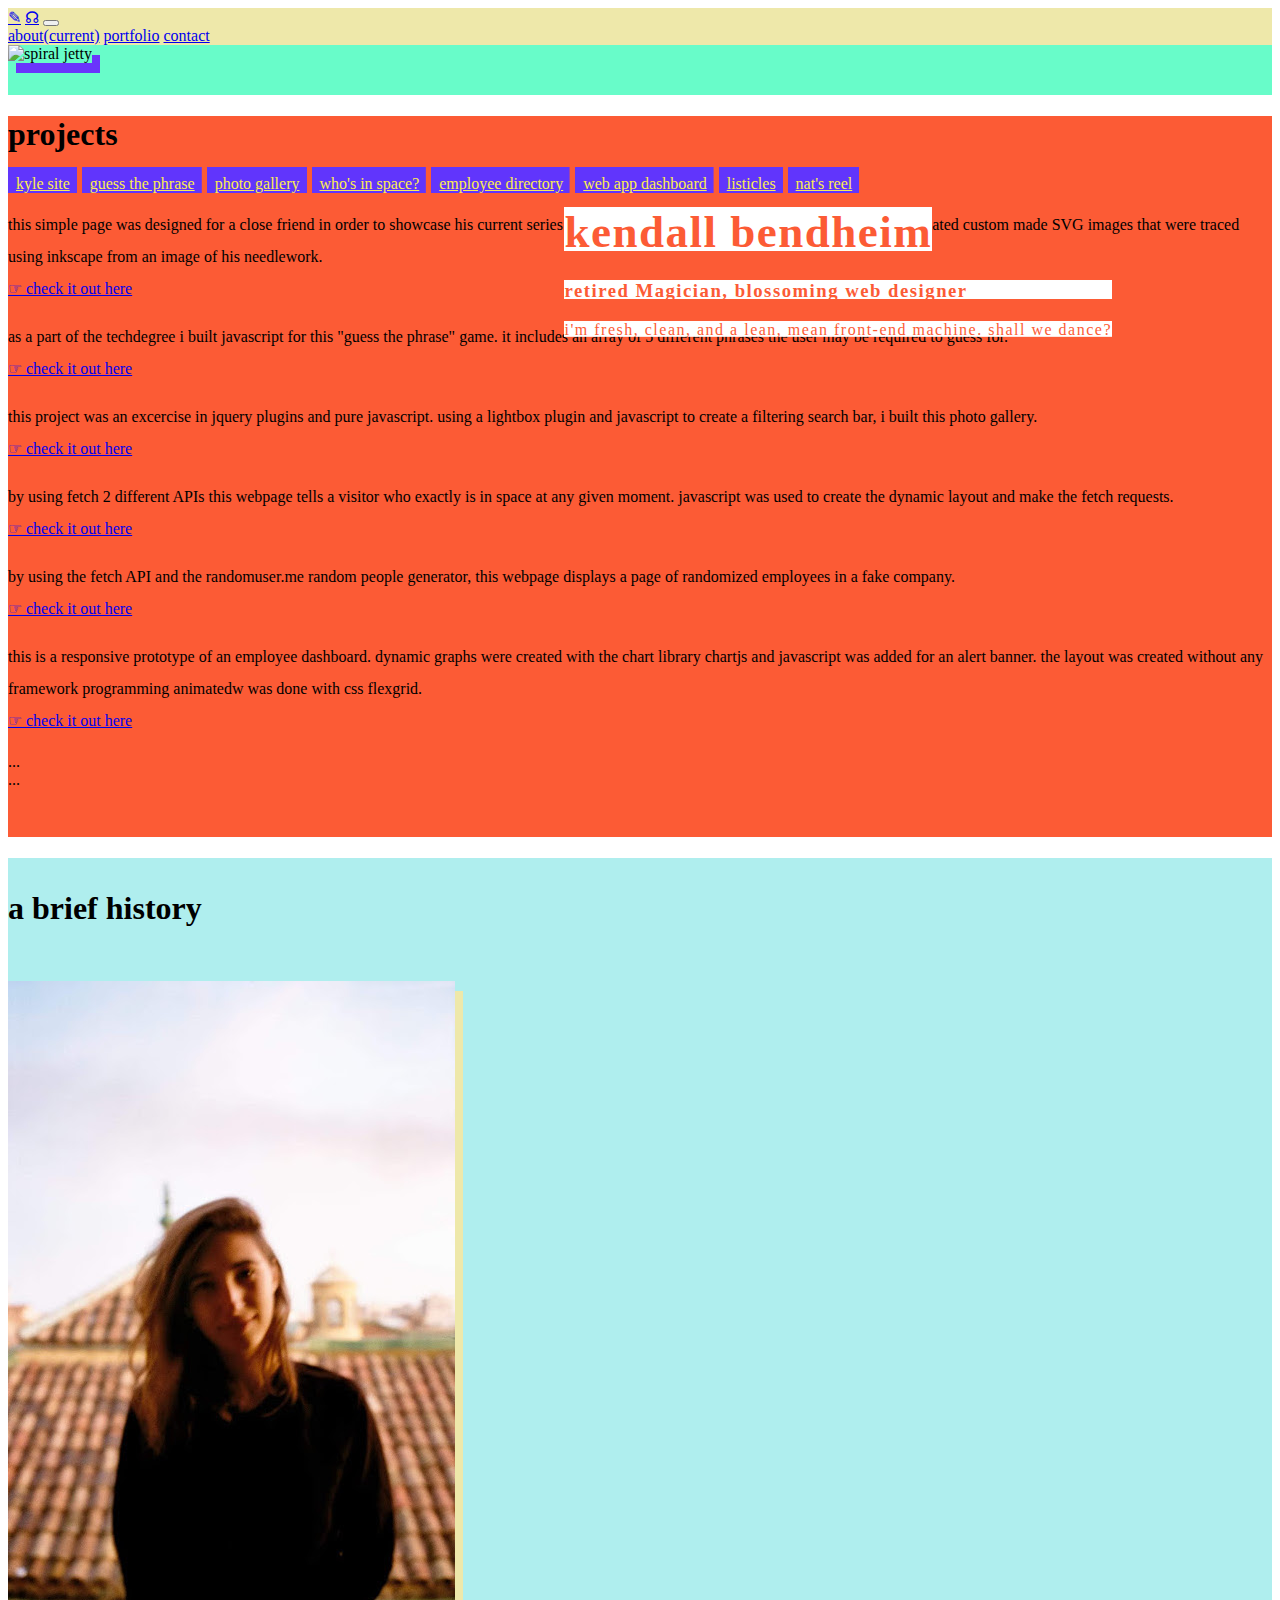
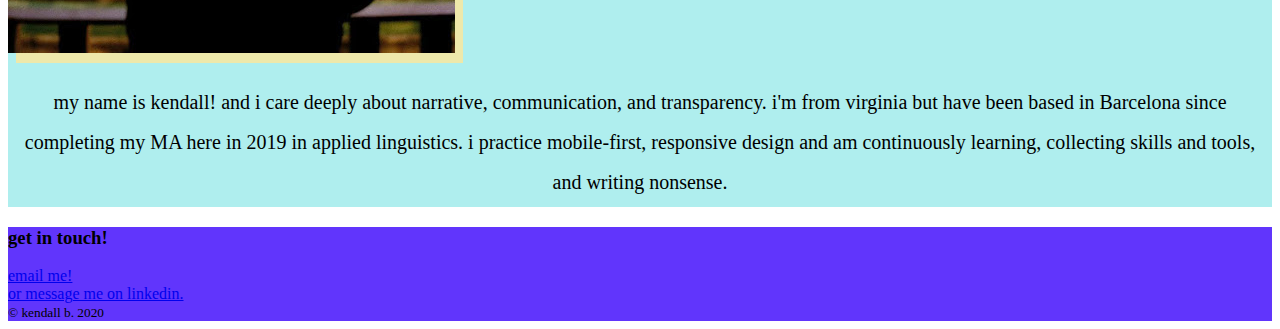
==== index.html @ c1ab400f "Kyle site changes" ====
<!DOCTYPE html>
<html lang="en">
<head>
    <title>Kendall Bendheim</title>
    <meta charset="utf-8">
    <meta name="viewport" content="width=device-width, initial-scale=1, shrink-to-fit=no">
        <link rel="stylesheet" href="https://cdn.jsdelivr.net/npm/bootstrap@4.5.3/dist/css/bootstrap.min.css" integrity="sha384-TX8t27EcRE3e/ihU7zmQxVncDAy5uIKz4rEkgIXeMed4M0jlfIDPvg6uqKI2xXr2" crossorigin="anonymous">
        <link rel="stylesheet" href="styles.css">
</head>
<body>
    <!-- Nav bar -->
    <nav class="navbar navbar-expand-lg navbar-light sticky-top">
    <div class="container-fluid">
        <a class="navbar-brand order-1 d-none d-lg-block" href="mailto:kendall.bendheim@gmail.com" target="_blank">&#9998;</a>
        <a class="navbar-brand" href="#">&#9738;</a>
        <button class="navbar-toggler" type="button" data-toggle="collapse" data-target="#navbarNavAltMarkup" aria-controls="navbarNavAltMarkup" aria-expanded="false" aria-label="Toggle navigation">
          <span class="navbar-toggler-icon"></span>
        </button>
        <div class="collapse navbar-collapse" id="navbarNavAltMarkup">
          <div class="navbar-nav">
            <a class="nav-link about-link" href="#about" title="moi!" text-decoration-none>about<span class="sr-only">(current)</span></a>
            <a class="nav-link port-link" href="#portfolio" title="check it out!" text-decoration-none>portfolio</a>
            <a class="nav-link contact-link" href="#" text-decoration-none>contact</a>
          </div>
        </div>
    </div>
    </nav>
    <!-- Nav bar end -->

    <!-- headersection start -->

        <div class="container-fluid clearfix mx-auto pl-0 header">
          <img class="img-fluid spiralJetty d-none d-sm-block" src="images/spiraljetty.jpg" alt="spiral jetty">
            <div class="header-text mr-3 text-break"> 
                <h1 class="display-4 text-left mb-4">
                    <a href="#" class="highlighter text-decoration-none">kendall bendheim</a>
                </h1>
                <h3 class="text-center highlighter font-weight-normal mb-4">retired Magician, blossoming web designer</h3>
                <p class="lead highlighter mt-4 ml-4 text-right">i'm fresh, clean, and a lean, mean front-end machine. shall we dance?</p>
            </div>
        </div>

        <!-- Icons made by <a href="https://smashicons.com/" title="Smashicons">Smashicons</a> from <a href="https://www.flaticon.com/" title="Flaticon"> www.flaticon.com</a>-->
    <!-- header section end -->


    <!-- portfolio cards -->
<div class="content-shell">
    <h1 id="portfolio" class="display-4 text-center mb-5 pt-5 text-muted clearfix">projects</h1>
    <div class="portfol-container container clearfix">

        <div class="row">
            <div class="col-6">
              <div class="list-group" id="list-tab" role="tablist">
                <a class="list-group-item list-group-item-action" id="list-kyle-list" data-toggle="list" href="#list-kyle" role="tab" aria-controls="kyle">kyle site</a>
                <a class="list-group-item list-group-item-action" id="list-guess-list" data-toggle="list" href="#list-guess" role="tab" aria-controls="guess">guess the phrase</a>
                <a class="list-group-item list-group-item-action" id="list-fotos-list" data-toggle="list" href="#list-fotos" role="tab" aria-controls="fotos">photo gallery</a>
                <a class="list-group-item list-group-item-action" id="list-space-list" data-toggle="list" href="#list-space" role="tab" aria-controls="space">who's in space?</a>
                <a class="list-group-item list-group-item-action" id="list-directory-list" data-toggle="list" href="#list-directory" role="tab" aria-controls="directory">employee directory</a>
                <a class="list-group-item list-group-item-action" id="list-dash-list" data-toggle="list" href="#list-dash" role="tab" aria-controls="dash">web app dashboard</a>
                <a class="list-group-item list-group-item-action" id="list-listicles-list" data-toggle="list" href="#list-listicles" role="tab" aria-controls="listicles">listicles</a>
                <a class="list-group-item list-group-item-action" id="list-nat-list" data-toggle="list" href="#list-nat" role="tab" aria-controls="nat">nat's reel</a>
              </div>
            </div>
            <div class="col-6">
              <div class="tab-content" id="nav-tabContent">
                <div class="tab-pane fade" id="list-kyle" role="tabpanel" aria-labelledby="list-kyle-list">
                    <p class="lean text-center">this simple page was designed for a close friend in order to showcase his current series
                        of embroidery works that are on display in Tokyo. i animated custom made SVG images that were traced using inkscape from an image of his needlework.<br>
                        <a href="kyle-site/index.html" target="_blank">&#9758; check it out here</a>
                    </p>
                </div>
                <div class="tab-pane fade" id="list-guess" role="tabpanel" aria-labelledby="list-guess-list">
                  <p class="lean text-center">as a part of the techdegree i built javascript for this "guess the phrase" game. it includes an array of 5 different phrases
                    the user may be required to guess for.
                    <br>
                    <a href="Project-6-Techdegree/index.html" target="_blank">&#9758; check it out here</a>
                </p>
                </div>
                <div class="tab-pane fade" id="list-fotos" role="tabpanel" aria-labelledby="list-fotos-list">
                  <p class="lean text-center">this project was an excercise in jquery plugins and pure javascript. using a lightbox plugin
                    and javascript to create a filtering search bar, i built this photo gallery.<br>
                    <a href="Project-5-Techdegree/index.html" target="_blank">&#9758; check it out here</a>
                </p>
                </div>
                <div class="tab-pane fade" id="list-space" role="tabpanel" aria-labelledby="list-space-list">
                  <p class="lean text-center">by using fetch 2 different APIs this webpage tells a visitor who exactly is in space at any given moment. 
                    javascript was used to create the dynamic layout and make the fetch requests.<br>
                    <a href="#" target="_blank">&#9758; check it out here</a>
                </p>
                </div>
                <div class="tab-pane fade" id="list-directory" role="tabpanel" aria-labelledby="list-directory-list">
                  <p class="lean text-center">by using the fetch API and the randomuser.me random people generator, this webpage displays a page
                    of randomized employees in a fake company.<br>
                    <a href="#" target="_blank">&#9758; check it out here</a>
                </p>
                </div>
                <div class="tab-pane fade" id="list-dash" role="tabpanel" aria-labelledby="list-dash-list">
                  <p class="lean text-center">this is a responsive prototype of an employee dashboard. dynamic graphs were created
                    with the chart library chartjs and javascript was added for an alert banner. the layout was created without any framework programming animatedw
                    was done with css flexgrid.<br>
                    <a href="#" target="_blank">&#9758; check it out here</a>
                </p>
                </div>
                <div class="tab-pane fade" id="list-listicles" role="tabpanel" aria-labelledby="list-listicles-list">...</div>
                <div class="tab-pane fade" id="list-nat" role="tabpanel" aria-labelledby="list-nat-list">...</div>
              </div>
            </div>
          </div>

    </div>
</div>   
    <!-- portfolio cards end -->

        <!-- about section start -->
<div class="container-fluid about-shell" id="about">
            <h1 class="text-right mx-4">a brief history</h1>
        <div class="container pb-5 d-md-flex flex-md-row justify-content-md-around">
                <img class="img-fluid col-md-5 myself" src="images/myself.jpeg" alt="myself">
                <p class="lean col-md-5 bio">my name is kendall! and i care deeply about narrative, communication, and transparency. i'm from virginia but have been based in Barcelona since completing my MA here in 
                    2019 in applied linguistics.
                    i practice mobile-first, responsive design and am continuously learning, collecting skills and tools, and writing nonsense.
                </p>
        </div> 
</div>         
    
        <!-- about section end -->

    <!-- contact/info section -->
<div class="container-fluid content-section text-center">
        <h3 class="pt-5">get in touch!</h3>
        <!-- <p class="lead"></p> -->
        <a href="mailto:kendall.bendheim@gmail.com">email me!</a><br>
        <a href="https://www.linkedin.com/in/kendall-bendheim-17bb55187/">or message me on linkedin.</a>

    <!-- contact/info section end -->

    <!-- footer -->
    <div class="col-md text-md-right">
        <small>&copy; kendall b. 2020</small>
      </div>
</div> 
<!-- ^ bottom container ends here -->


<script src="https://code.jquery.com/jquery-3.5.1.slim.min.js" integrity="sha384-DfXdz2htPH0lsSSs5nCTpuj/zy4C+OGpamoFVy38MVBnE+IbbVYUew+OrCXaRkfj" crossorigin="anonymous"></script>
<script src="https://cdn.jsdelivr.net/npm/bootstrap@4.5.3/dist/js/bootstrap.bundle.min.js" integrity="sha384-ho+j7jyWK8fNQe+A12Hb8AhRq26LrZ/JpcUGGOn+Y7RsweNrtN/tE3MoK7ZeZDyx" crossorigin="anonymous"></script> 
<script src="app.js"></script>  
</body>
</html>
---- styles.css ----
/* Main styles */

/* navbar settines */

.navbar {
    background-color: palegoldenrod;
    z-index: 2000;
}

.navlink:hover {
    color: #6A35FC;
}

.navbar-toggler {
    color: lightgrey;
}

/* -----header stuff----- */

.header {
    background-color: #68FCC9;
    padding-bottom: 2em;
}

.header-text {
    padding: 10px;
    color: #FC5B35;
    letter-spacing: 1.5px;
}

.header-text a {
    color: #FC5B35;
    text-decoration: none;    
}

h1 a {
    font-size: 50px;
}

/* ----- header/list item highlight animation ----- */

.header-text a,
.highlighter
 {
    background-image: linear-gradient(to right, white 50%, white 60%);
    background-position: -0% 0;
    background-size: 100% 88%;
    background-repeat: no-repeat;
    transition: background .5s;
}

.header-text a:hover,
.highlighter:hover
    {
    background-size: 70% 95%;
    background-position: -90% 0;
}

p .highlighter {
    text-align: right;
}

/* -----portfolio section */

.content-shell {
    background: #FC5B35;
    padding-bottom: 3em;
}

.list-group-item:first-child {
    border-top-left-radius: 0;
    border-top-right-radius: 0;
}

.list-group-item {
        background-color: transparent;
        border: none;
        background-position: -0% 0; 
        background-size: 99% 80%;
        background-repeat: no-repeat;
        transition: background .5s;
        color: #fcee4e;
        padding: 8px;
}

.list-group-item:nth-child(even) {
    text-align: right;
    background-image: linear-gradient(to right, #6135fc 80%, #6135fc 20%);
    /* background-position: 80% 0%; */
}

.list-group-item:nth-child(odd) {
    background-image: linear-gradient(to left, #6135fc 50%, #6135fc 60%);
}

.list-group-item:focus {
    background-size: 70% 80%;
    background-position: -90% 0;
    font-weight: 500;
}

.list-group-item.active {
    background-color: transparent;
    color: yellow;
}

.list-group-item-action:hover {
    background-color: transparent;
    font-style: italic; 
    color: yellow;
}

.list-group a:nth-child(even):focus {
    background-color: palegoldenrod;
    color: #FC5B35;
}

.tab-pane p {
    line-height: 2;
}

/* about sectionnnn ------- */

.about-shell {
    background: paleturquoise;
}

.about-shell h1 {
    padding-top: 1em;
    padding-bottom: 1em;
}

.myself {
    padding: 0;
    box-shadow: 8px 10px palegoldenrod;
}

.bio {
    font-size: 25px;
    padding-top: 15px;
    line-height: 2;
    text-align: center;
}

/* content section ------- */

.content-section {
    background: #6135fc;
}


@media (min-width: 768px) {

.jumbotron {
    background-image: url(images/spiraljetty.jpg);
    background-size: cover;
    background-position: center;
}

.header {
    position: relative;
}

.header-text {
    position: absolute;
    right: 50px;
    top: 80px;
    z-index: 1150;
    margin-left: 5px;
}

h1 a {
    font-size: 45px;
}

.bio {
    padding: 5px;
    font-size: 20px;
}

/* .spiralJetty {
    position: relative;
    box-shadow: 5px 10px #6A35FC;
} */


}

@media (min-width: 1024px) {

.header-text {
    position: absolute;
    right: 150px;
    top: 130px;
    z-index: 1150;
    } 

.spiralJetty {
    position: relative;
    box-shadow: 8px 10px #6A35FC;
    }

}
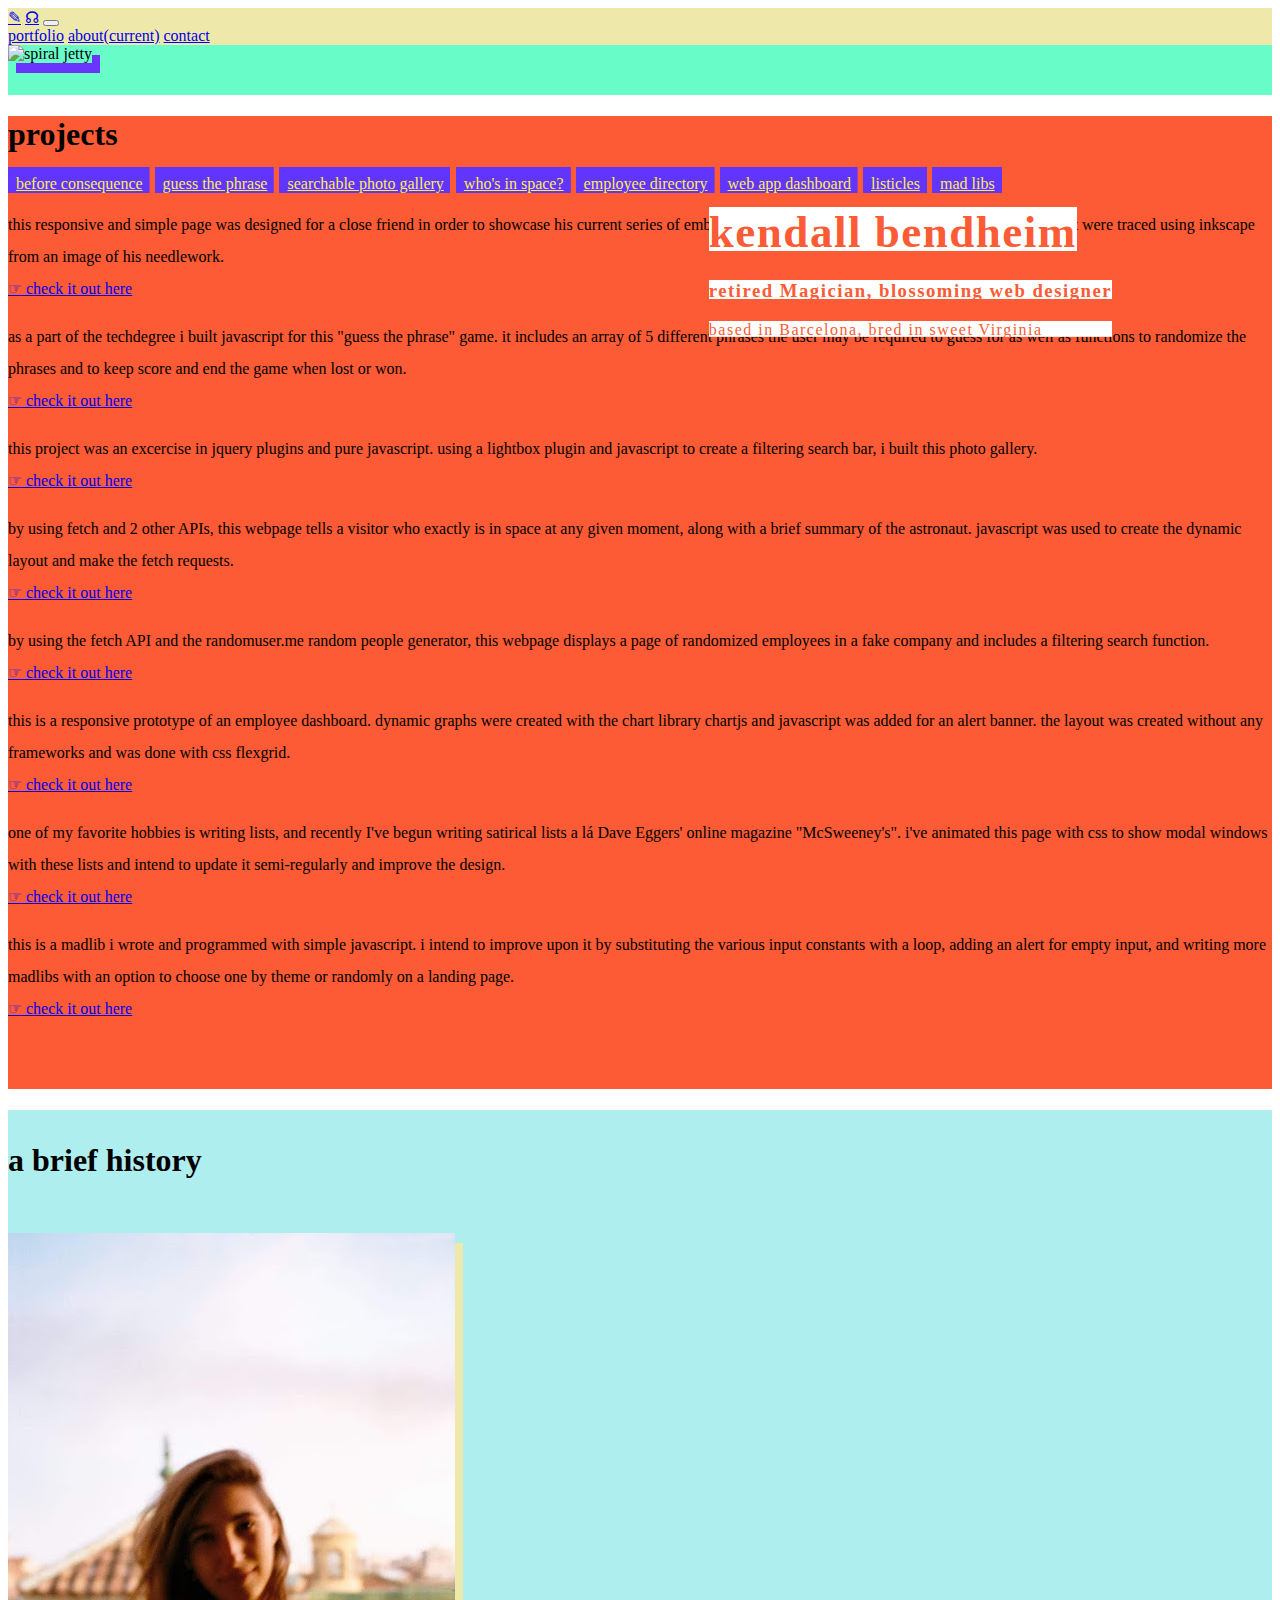
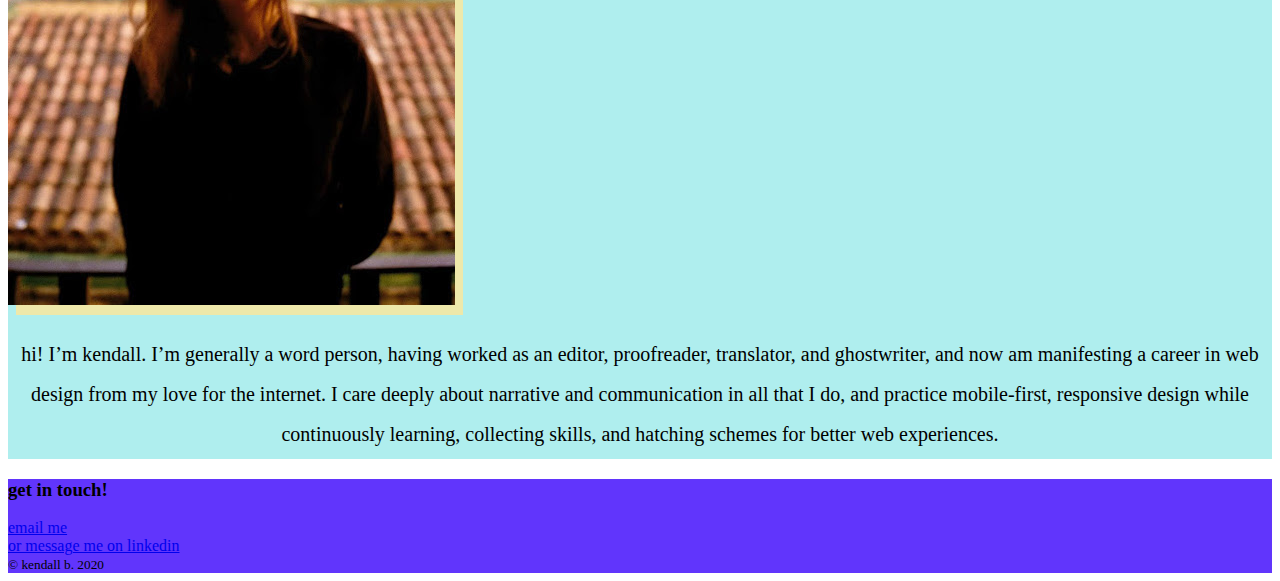
==== commit e2a9a3c3: "Revert "Added projects"" ====
--- a/index.html
+++ b/index.html
@@ -7,9 +7,9 @@
         <link rel="stylesheet" href="https://cdn.jsdelivr.net/npm/bootstrap@4.5.3/dist/css/bootstrap.min.css" integrity="sha384-TX8t27EcRE3e/ihU7zmQxVncDAy5uIKz4rEkgIXeMed4M0jlfIDPvg6uqKI2xXr2" crossorigin="anonymous">
         <link rel="stylesheet" href="styles.css">
 </head>
-<body>
+<body id="home" data-spy="scroll" data-target="#nav-bar" data-offset="100">
     <!-- Nav bar -->
-    <nav class="navbar navbar-expand-lg navbar-light sticky-top">
+    <nav class="navbar navbar-expand-lg navbar-light sticky-top" id="nav-bar">
     <div class="container-fluid">
         <a class="navbar-brand order-1 d-none d-lg-block" href="mailto:kendall.bendheim@gmail.com" target="_blank">&#9998;</a>
         <a class="navbar-brand" href="#">&#9738;</a>
@@ -18,9 +18,9 @@
         </button>
         <div class="collapse navbar-collapse" id="navbarNavAltMarkup">
           <div class="navbar-nav">
+            <a class="nav-link port-link" href="#portfolio" title="check it out!" text-decoration-none>portfolio</a>
             <a class="nav-link about-link" href="#about" title="moi!" text-decoration-none>about<span class="sr-only">(current)</span></a>
-            <a class="nav-link port-link" href="#portfolio" title="check it out!" text-decoration-none>portfolio</a>
-            <a class="nav-link contact-link" href="#" text-decoration-none>contact</a>
+            <a class="nav-link contact-link" href="#contact" text-decoration-none>contact</a>
           </div>
         </div>
     </div>
@@ -36,7 +36,7 @@
                     <a href="#" class="highlighter text-decoration-none">kendall bendheim</a>
                 </h1>
                 <h3 class="text-center highlighter font-weight-normal mb-4">retired Magician, blossoming web designer</h3>
-                <p class="lead highlighter mt-4 ml-4 text-right">i'm fresh, clean, and a lean, mean front-end machine. shall we dance?</p>
+                <p class="lead highlighter mt-4 ml-4 text-right">based in Barcelona, bred in sweet Virginia</p>
             </div>
         </div>
 
@@ -46,33 +46,33 @@
 
     <!-- portfolio cards -->
 <div class="content-shell">
-    <h1 id="portfolio" class="display-4 text-center mb-5 pt-5 text-muted clearfix">projects</h1>
+    <h1 id="portfolio" class="display-4 text-center mb-5 pt-5 clearfix">projects</h1>
     <div class="portfol-container container clearfix">
 
         <div class="row">
             <div class="col-6">
               <div class="list-group" id="list-tab" role="tablist">
-                <a class="list-group-item list-group-item-action" id="list-kyle-list" data-toggle="list" href="#list-kyle" role="tab" aria-controls="kyle">kyle site</a>
+                <a class="list-group-item list-group-item-action" id="list-kyle-list" data-toggle="list" href="#list-kyle" role="tab" aria-controls="kyle">before consequence</a>
                 <a class="list-group-item list-group-item-action" id="list-guess-list" data-toggle="list" href="#list-guess" role="tab" aria-controls="guess">guess the phrase</a>
-                <a class="list-group-item list-group-item-action" id="list-fotos-list" data-toggle="list" href="#list-fotos" role="tab" aria-controls="fotos">photo gallery</a>
+                <a class="list-group-item list-group-item-action" id="list-fotos-list" data-toggle="list" href="#list-fotos" role="tab" aria-controls="fotos">searchable photo gallery</a>
                 <a class="list-group-item list-group-item-action" id="list-space-list" data-toggle="list" href="#list-space" role="tab" aria-controls="space">who's in space?</a>
                 <a class="list-group-item list-group-item-action" id="list-directory-list" data-toggle="list" href="#list-directory" role="tab" aria-controls="directory">employee directory</a>
                 <a class="list-group-item list-group-item-action" id="list-dash-list" data-toggle="list" href="#list-dash" role="tab" aria-controls="dash">web app dashboard</a>
                 <a class="list-group-item list-group-item-action" id="list-listicles-list" data-toggle="list" href="#list-listicles" role="tab" aria-controls="listicles">listicles</a>
-                <a class="list-group-item list-group-item-action" id="list-nat-list" data-toggle="list" href="#list-nat" role="tab" aria-controls="nat">nat's reel</a>
+                <a class="list-group-item list-group-item-action" id="list-madlib-list" data-toggle="list" href="#list-madlibs" role="tab" aria-controls="madlib">mad libs</a>
               </div>
             </div>
             <div class="col-6">
               <div class="tab-content" id="nav-tabContent">
                 <div class="tab-pane fade" id="list-kyle" role="tabpanel" aria-labelledby="list-kyle-list">
-                    <p class="lean text-center">this simple page was designed for a close friend in order to showcase his current series
-                        of embroidery works that are on display in Tokyo. i animated custom made SVG images that were traced using inkscape from an image of his needlework.<br>
+                    <p class="lean text-center">this responsive and simple page was designed for a close friend in order to showcase his current series
+                        of embroidery works. i animated custom made SVG images that were traced using inkscape from an image of his needlework.<br>
                         <a href="kyle-site/index.html" target="_blank">&#9758; check it out here</a>
                     </p>
                 </div>
                 <div class="tab-pane fade" id="list-guess" role="tabpanel" aria-labelledby="list-guess-list">
                   <p class="lean text-center">as a part of the techdegree i built javascript for this "guess the phrase" game. it includes an array of 5 different phrases
-                    the user may be required to guess for.
+                    the user may be required to guess for as well as functions to randomize the phrases and to keep score and end the game when lost or won.
                     <br>
                     <a href="Project-6-Techdegree/index.html" target="_blank">&#9758; check it out here</a>
                 </p>
@@ -84,26 +84,37 @@
                 </p>
                 </div>
                 <div class="tab-pane fade" id="list-space" role="tabpanel" aria-labelledby="list-space-list">
-                  <p class="lean text-center">by using fetch 2 different APIs this webpage tells a visitor who exactly is in space at any given moment. 
+                  <p class="lean text-center">by using fetch and 2 other APIs, this webpage tells a visitor who exactly is in space at any given moment,
+                    along with a brief summary of the astronaut. 
                     javascript was used to create the dynamic layout and make the fetch requests.<br>
                     <a href="#" target="_blank">&#9758; check it out here</a>
                 </p>
                 </div>
                 <div class="tab-pane fade" id="list-directory" role="tabpanel" aria-labelledby="list-directory-list">
                   <p class="lean text-center">by using the fetch API and the randomuser.me random people generator, this webpage displays a page
-                    of randomized employees in a fake company.<br>
+                    of randomized employees in a fake company and includes a filtering search function.<br>
                     <a href="#" target="_blank">&#9758; check it out here</a>
                 </p>
                 </div>
                 <div class="tab-pane fade" id="list-dash" role="tabpanel" aria-labelledby="list-dash-list">
                   <p class="lean text-center">this is a responsive prototype of an employee dashboard. dynamic graphs were created
-                    with the chart library chartjs and javascript was added for an alert banner. the layout was created without any framework programming animatedw
+                    with the chart library chartjs and javascript was added for an alert banner. the layout was created without any frameworks and
                     was done with css flexgrid.<br>
                     <a href="#" target="_blank">&#9758; check it out here</a>
                 </p>
                 </div>
-                <div class="tab-pane fade" id="list-listicles" role="tabpanel" aria-labelledby="list-listicles-list">...</div>
-                <div class="tab-pane fade" id="list-nat" role="tabpanel" aria-labelledby="list-nat-list">...</div>
+                <div class="tab-pane fade" id="list-listicles" role="tabpanel" aria-labelledby="list-listicles-list">
+                  <p class="lean text-center">one of my favorite hobbies is writing lists, and recently I've begun writing satirical lists a lá Dave Eggers' online
+                    magazine "McSweeney's". i've animated this page with css to show modal windows with these lists and intend to update it semi-regularly and improve the design.<br>
+                    <a href="listiclepage/index.html" target="_blank">&#9758; check it out here</a>
+                </p>
+                </div>
+                <div class="tab-pane fade" id="list-madlibs" role="tabpanel" aria-labelledby="list-madlib-list">
+                  <p class="lean text-center">this is a madlib i wrote and programmed with simple javascript. i intend to improve upon it by substituting the various input constants
+                    with a loop, adding an alert for empty input, and writing more madlibs with an option to choose one by theme or randomly on a landing page.<br>
+                    <a href="MAD-libz/index.html" target="_blank">&#9758; check it out here</a>
+                </p>
+                </div>
               </div>
             </div>
           </div>
@@ -117,9 +128,12 @@
             <h1 class="text-right mx-4">a brief history</h1>
         <div class="container pb-5 d-md-flex flex-md-row justify-content-md-around">
                 <img class="img-fluid col-md-5 myself" src="images/myself.jpeg" alt="myself">
-                <p class="lean col-md-5 bio">my name is kendall! and i care deeply about narrative, communication, and transparency. i'm from virginia but have been based in Barcelona since completing my MA here in 
-                    2019 in applied linguistics.
-                    i practice mobile-first, responsive design and am continuously learning, collecting skills and tools, and writing nonsense.
+                <p class="lean col-md-5 bio">
+                  hi! I’m kendall. I’m generally a word person, having worked as an editor, proofreader, 
+                  translator, and ghostwriter, and now am manifesting a career in web design from my love for 
+                  the internet. I care deeply about narrative and communication in all that I do, 
+                  and practice mobile-first, responsive design while continuously learning, collecting skills, 
+                  and hatching schemes for better web experiences.
                 </p>
         </div> 
 </div>         
@@ -127,16 +141,16 @@
         <!-- about section end -->
 
     <!-- contact/info section -->
-<div class="container-fluid content-section text-center">
+<div class="container-fluid content-section text-center" id="contact">
         <h3 class="pt-5">get in touch!</h3>
         <!-- <p class="lead"></p> -->
-        <a href="mailto:kendall.bendheim@gmail.com">email me!</a><br>
-        <a href="https://www.linkedin.com/in/kendall-bendheim-17bb55187/">or message me on linkedin.</a>
+        <a href="mailto:kendall.bendheim@gmail.com">email me</a><br>
+        <a href="https://www.linkedin.com/in/kendall-bendheim-17bb55187/">or message me on linkedin</a>
 
     <!-- contact/info section end -->
 
     <!-- footer -->
-    <div class="col-md text-md-right">
+    <div class="col-md text-md-right footer">
         <small>&copy; kendall b. 2020</small>
       </div>
 </div> 
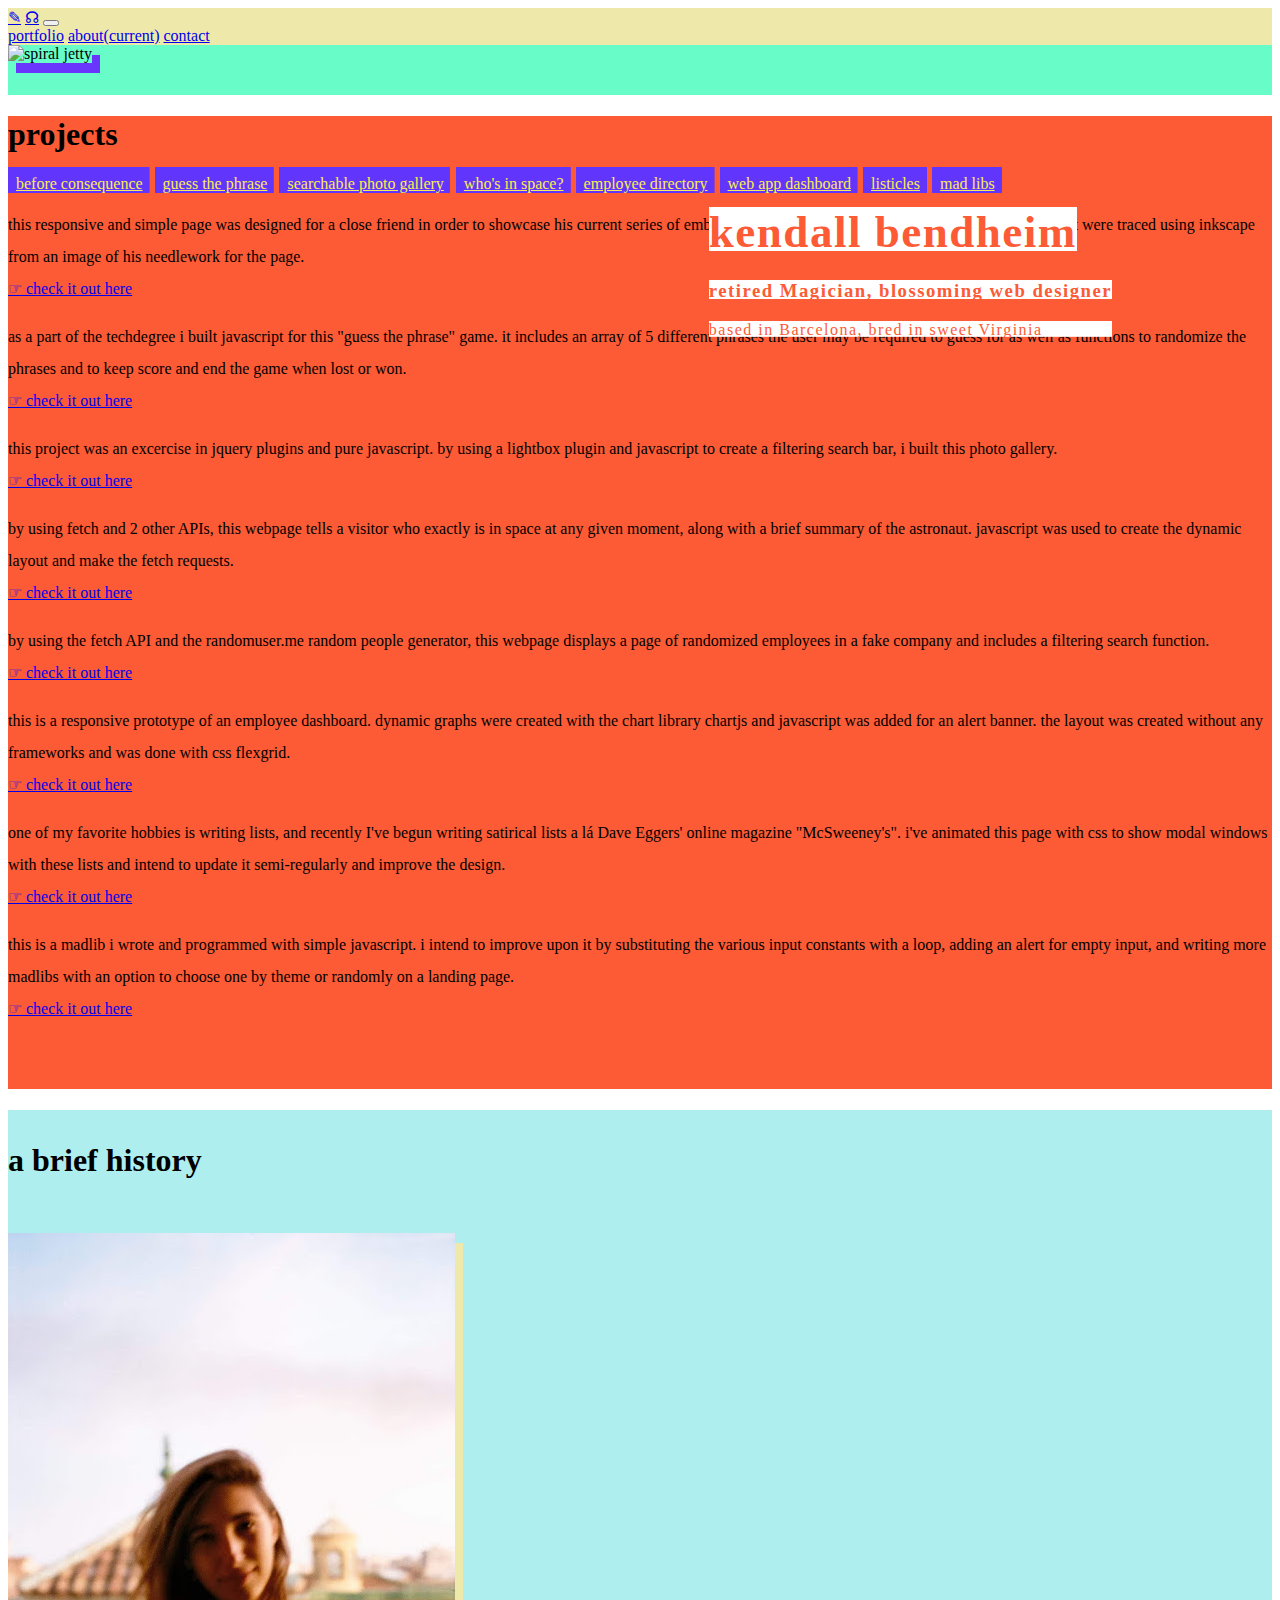
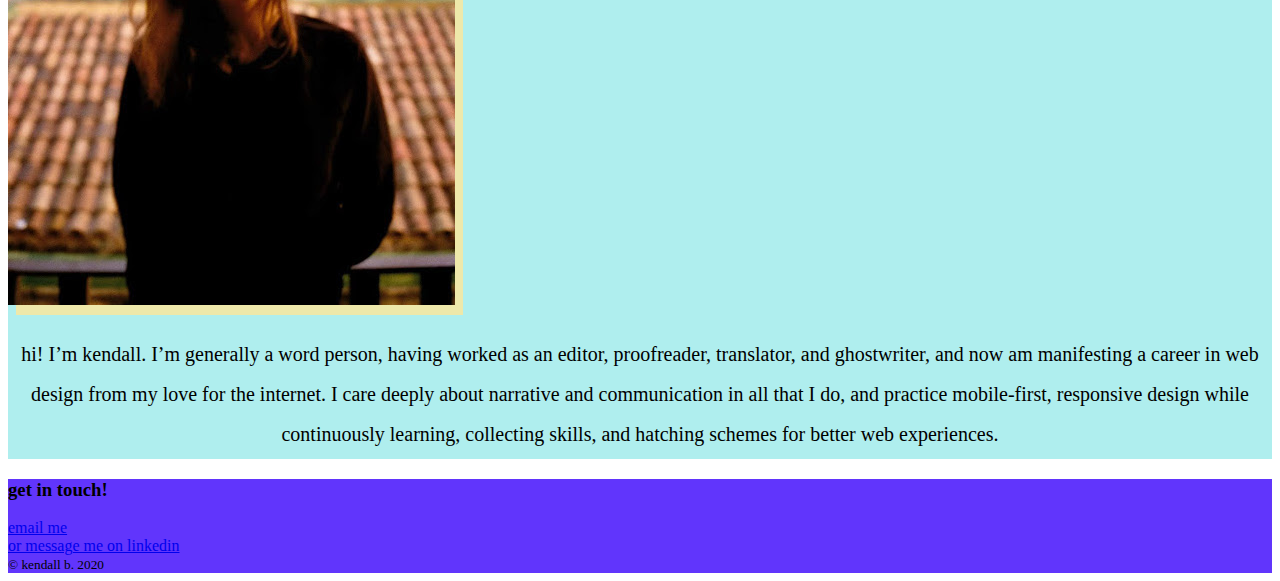
==== commit 9517ae85: "Minor changes" ====
--- a/index.html
+++ b/index.html
@@ -36,7 +36,7 @@
                     <a href="#" class="highlighter text-decoration-none">kendall bendheim</a>
                 </h1>
                 <h3 class="text-center highlighter font-weight-normal mb-4">retired Magician, blossoming web designer</h3>
-                <p class="lead highlighter mt-4 ml-4 text-right">based in Barcelona, bred in sweet Virginia</p>
+                <p class="lead highlighter mt-4 ml-4 text-left">based in Barcelona, bred in sweet Virginia</p>
             </div>
         </div>
 
@@ -66,7 +66,7 @@
               <div class="tab-content" id="nav-tabContent">
                 <div class="tab-pane fade" id="list-kyle" role="tabpanel" aria-labelledby="list-kyle-list">
                     <p class="lean text-center">this responsive and simple page was designed for a close friend in order to showcase his current series
-                        of embroidery works. i animated custom made SVG images that were traced using inkscape from an image of his needlework.<br>
+                        of embroidery works. i animated custom made SVG images that were traced using inkscape from an image of his needlework for the page.<br>
                         <a href="kyle-site/index.html" target="_blank">&#9758; check it out here</a>
                     </p>
                 </div>
@@ -74,33 +74,33 @@
                   <p class="lean text-center">as a part of the techdegree i built javascript for this "guess the phrase" game. it includes an array of 5 different phrases
                     the user may be required to guess for as well as functions to randomize the phrases and to keep score and end the game when lost or won.
                     <br>
-                    <a href="Project-6-Techdegree/index.html" target="_blank">&#9758; check it out here</a>
+                    <a href="guess-le-phrase/index.html" target="_blank">&#9758; check it out here</a>
                 </p>
                 </div>
                 <div class="tab-pane fade" id="list-fotos" role="tabpanel" aria-labelledby="list-fotos-list">
-                  <p class="lean text-center">this project was an excercise in jquery plugins and pure javascript. using a lightbox plugin
+                  <p class="lean text-center">this project was an excercise in jquery plugins and pure javascript. by using a lightbox plugin
                     and javascript to create a filtering search bar, i built this photo gallery.<br>
-                    <a href="Project-5-Techdegree/index.html" target="_blank">&#9758; check it out here</a>
+                    <a href="jquery-lightboxproj/index.html" target="_blank">&#9758; check it out here</a>
                 </p>
                 </div>
                 <div class="tab-pane fade" id="list-space" role="tabpanel" aria-labelledby="list-space-list">
                   <p class="lean text-center">by using fetch and 2 other APIs, this webpage tells a visitor who exactly is in space at any given moment,
                     along with a brief summary of the astronaut. 
                     javascript was used to create the dynamic layout and make the fetch requests.<br>
-                    <a href="#" target="_blank">&#9758; check it out here</a>
+                    <a href="whoisinspace/index.html" target="_blank">&#9758; check it out here</a>
                 </p>
                 </div>
                 <div class="tab-pane fade" id="list-directory" role="tabpanel" aria-labelledby="list-directory-list">
                   <p class="lean text-center">by using the fetch API and the randomuser.me random people generator, this webpage displays a page
                     of randomized employees in a fake company and includes a filtering search function.<br>
-                    <a href="#" target="_blank">&#9758; check it out here</a>
+                    <a href="directory-project/index.html" target="_blank">&#9758; check it out here</a>
                 </p>
                 </div>
                 <div class="tab-pane fade" id="list-dash" role="tabpanel" aria-labelledby="list-dash-list">
                   <p class="lean text-center">this is a responsive prototype of an employee dashboard. dynamic graphs were created
                     with the chart library chartjs and javascript was added for an alert banner. the layout was created without any frameworks and
                     was done with css flexgrid.<br>
-                    <a href="#" target="_blank">&#9758; check it out here</a>
+                    <a href="dashboard-project/index.html" target="_blank">&#9758; check it out here</a>
                 </p>
                 </div>
                 <div class="tab-pane fade" id="list-listicles" role="tabpanel" aria-labelledby="list-listicles-list">
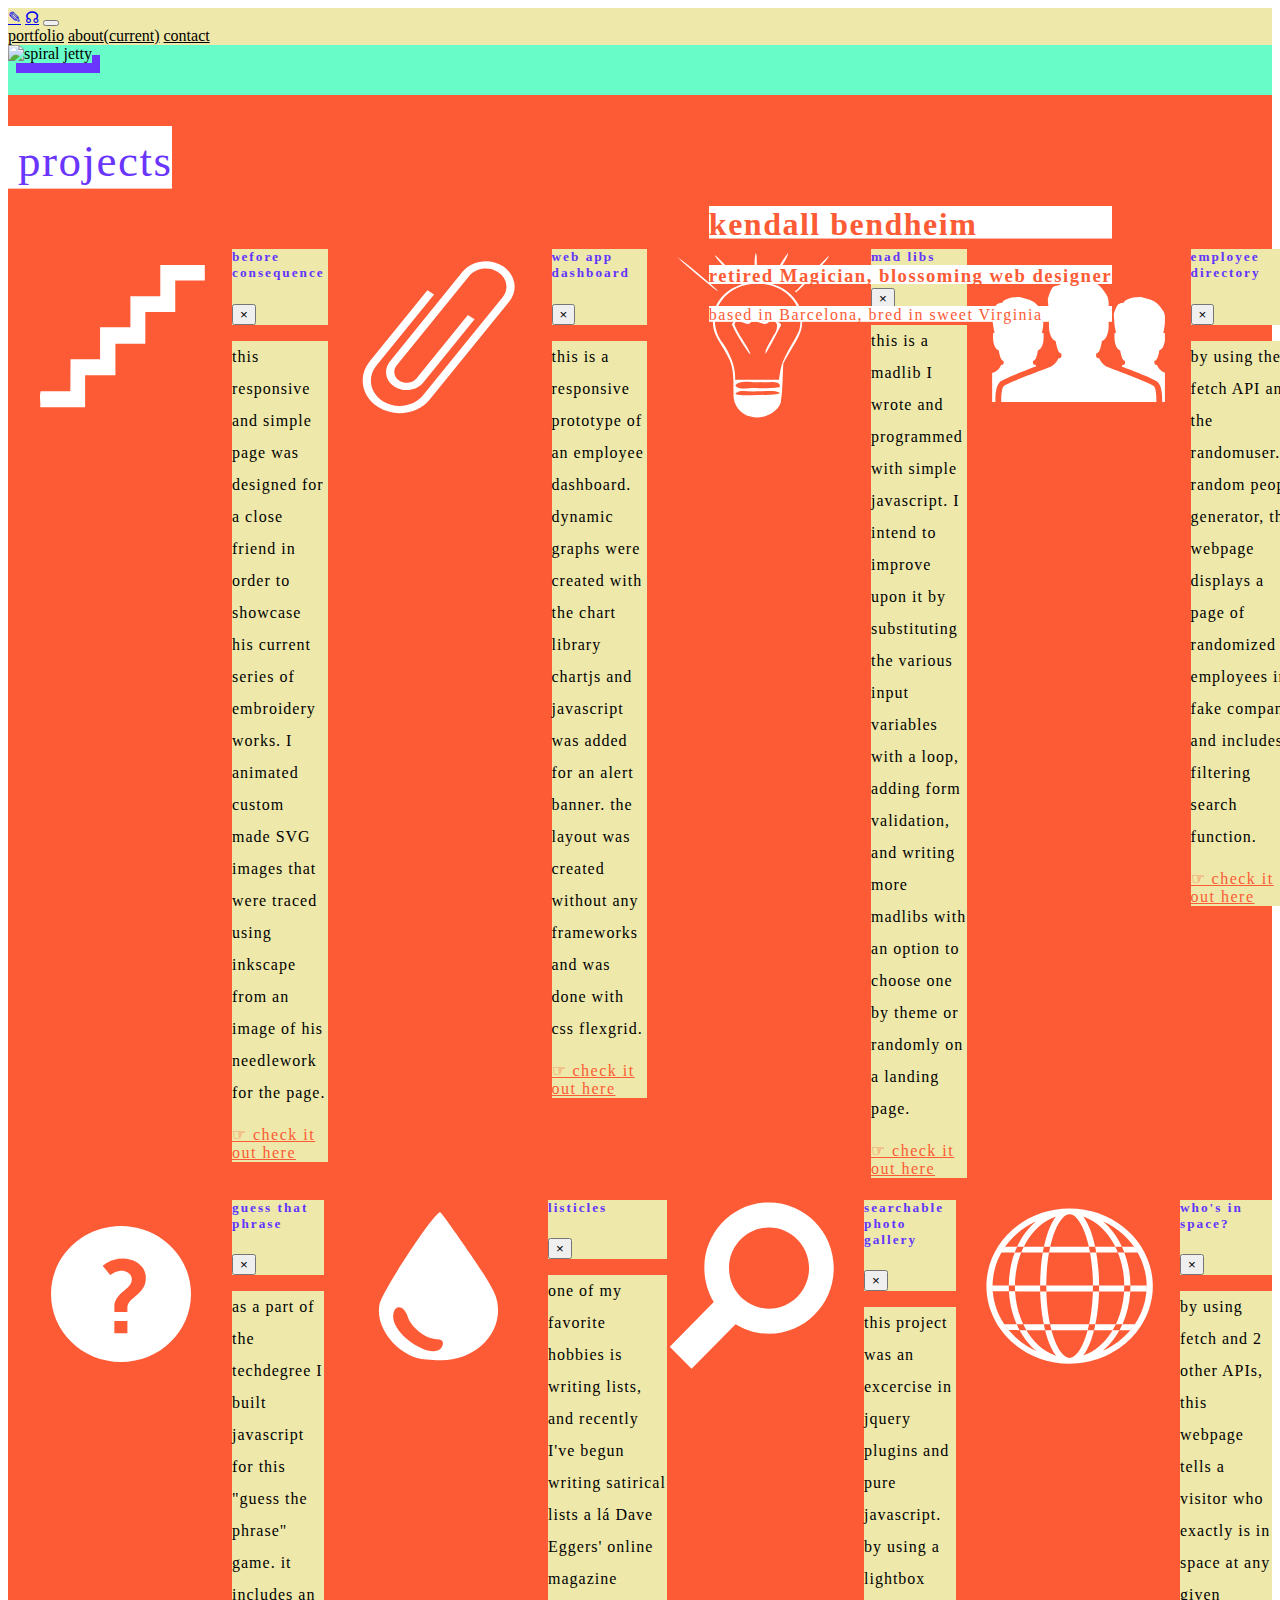
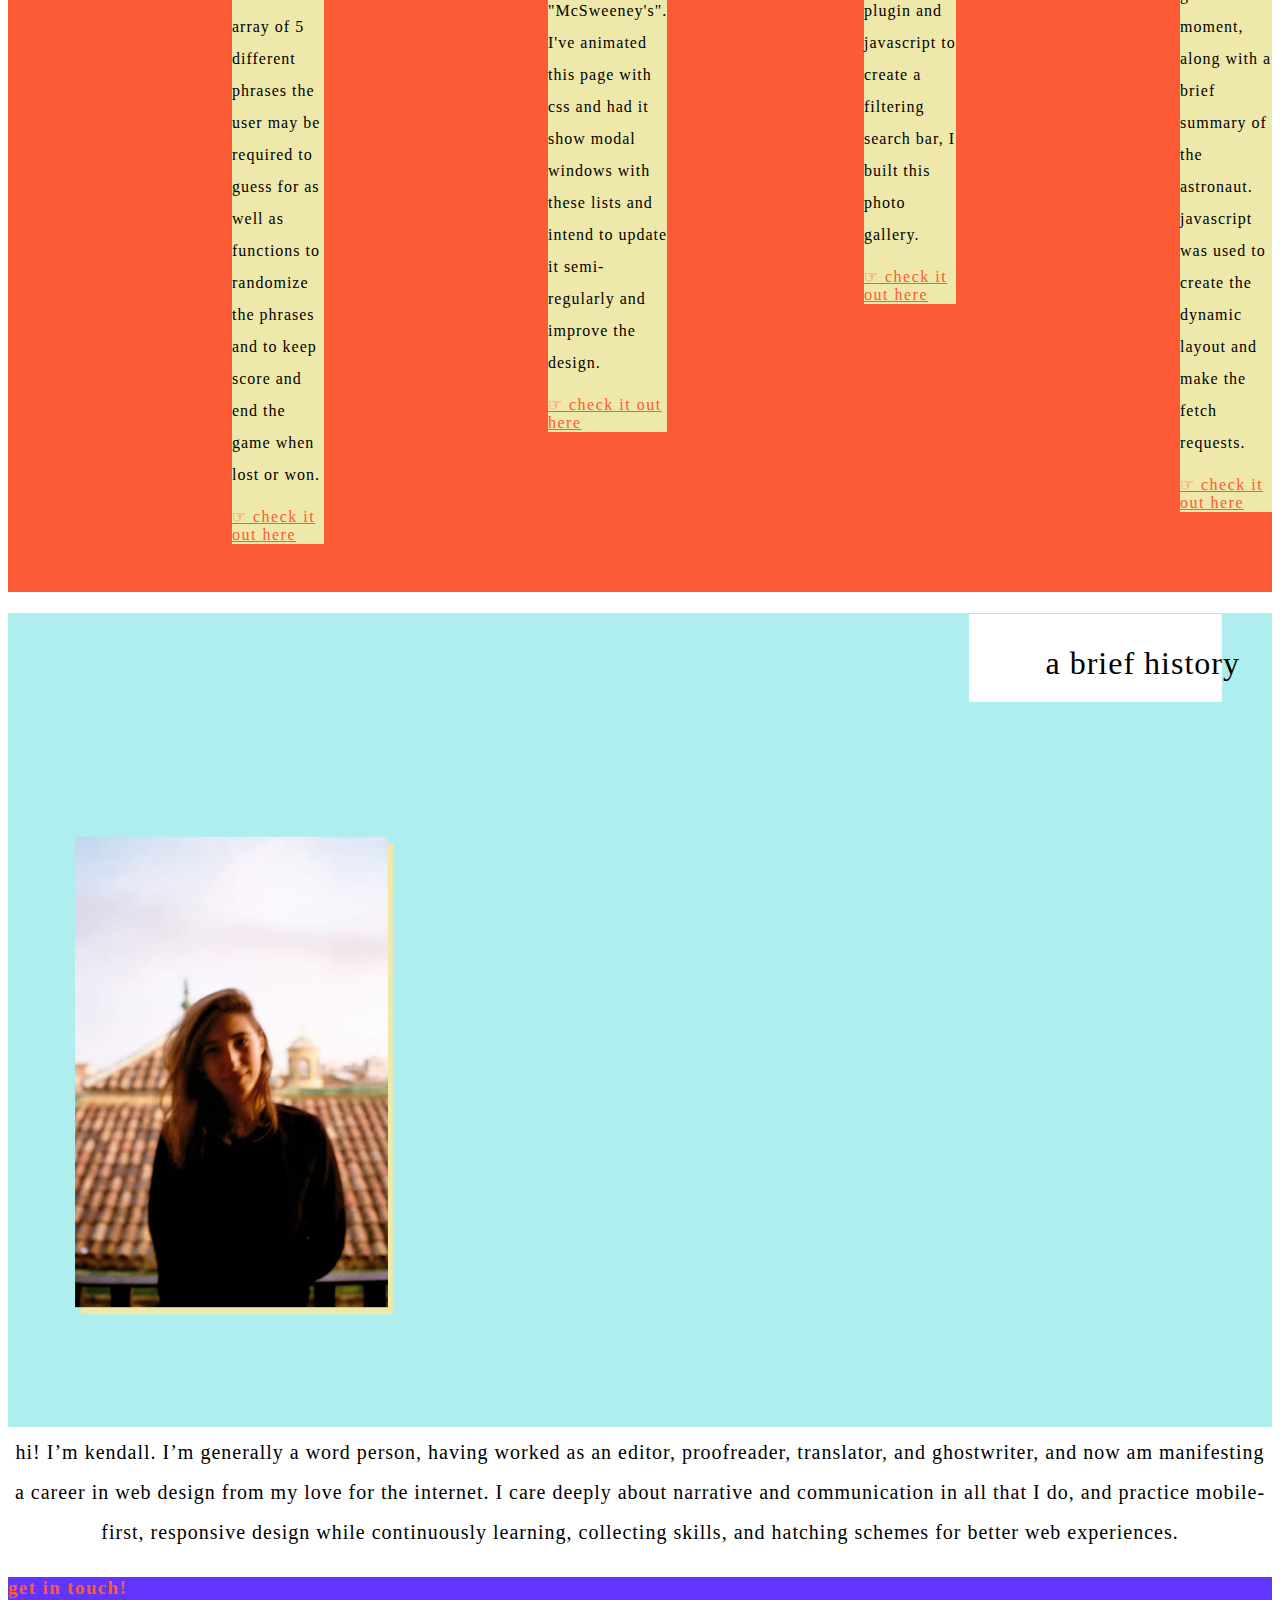
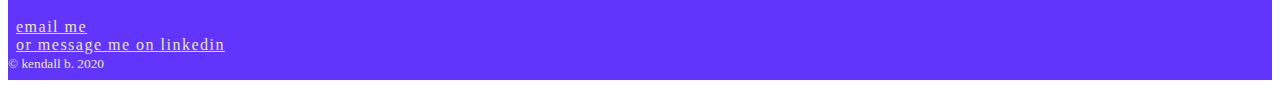
==== commit f14d50e1: "Minor layout changes" ====
--- a/index.html
+++ b/index.html
@@ -18,9 +18,9 @@
         </button>
         <div class="collapse navbar-collapse" id="navbarNavAltMarkup">
           <div class="navbar-nav">
-            <a class="nav-link port-link" href="#portfolio" title="check it out!" text-decoration-none>portfolio</a>
-            <a class="nav-link about-link" href="#about" title="moi!" text-decoration-none>about<span class="sr-only">(current)</span></a>
-            <a class="nav-link contact-link" href="#contact" text-decoration-none>contact</a>
+            <a class="nav-link port-link text-decoration-none" href="#portfolio" title="check it out!">portfolio</a>
+            <a class="nav-link about-link text-decoration-none" href="#about" title="moi!">about<span class="sr-only">(current)</span></a>
+            <a class="nav-link contact-link text-decoration-none" href="#contact">contact</a>
           </div>
         </div>
     </div>
@@ -32,102 +32,310 @@
         <div class="container-fluid clearfix mx-auto pl-0 header">
           <img class="img-fluid spiralJetty d-none d-sm-block" src="images/spiraljetty.jpg" alt="spiral jetty">
             <div class="header-text mr-3 text-break"> 
-                <h1 class="display-4 text-left mb-4">
-                    <a href="#" class="highlighter text-decoration-none">kendall bendheim</a>
+                <h1 class="display-4 text-left mb-4 highlighter">
+                   kendall bendheim
                 </h1>
                 <h3 class="text-center highlighter font-weight-normal mb-4">retired Magician, blossoming web designer</h3>
                 <p class="lead highlighter mt-4 ml-4 text-left">based in Barcelona, bred in sweet Virginia</p>
             </div>
         </div>
 
-        <!-- Icons made by <a href="https://smashicons.com/" title="Smashicons">Smashicons</a> from <a href="https://www.flaticon.com/" title="Flaticon"> www.flaticon.com</a>-->
-    <!-- header section end -->
-
 
     <!-- portfolio cards -->
-<div class="content-shell">
-    <h1 id="portfolio" class="display-4 text-center mb-5 pt-5 clearfix">projects</h1>
-    <div class="portfol-container container clearfix">
-
-        <div class="row">
-            <div class="col-6">
-              <div class="list-group" id="list-tab" role="tablist">
-                <a class="list-group-item list-group-item-action" id="list-kyle-list" data-toggle="list" href="#list-kyle" role="tab" aria-controls="kyle">before consequence</a>
-                <a class="list-group-item list-group-item-action" id="list-guess-list" data-toggle="list" href="#list-guess" role="tab" aria-controls="guess">guess the phrase</a>
-                <a class="list-group-item list-group-item-action" id="list-fotos-list" data-toggle="list" href="#list-fotos" role="tab" aria-controls="fotos">searchable photo gallery</a>
-                <a class="list-group-item list-group-item-action" id="list-space-list" data-toggle="list" href="#list-space" role="tab" aria-controls="space">who's in space?</a>
-                <a class="list-group-item list-group-item-action" id="list-directory-list" data-toggle="list" href="#list-directory" role="tab" aria-controls="directory">employee directory</a>
-                <a class="list-group-item list-group-item-action" id="list-dash-list" data-toggle="list" href="#list-dash" role="tab" aria-controls="dash">web app dashboard</a>
-                <a class="list-group-item list-group-item-action" id="list-listicles-list" data-toggle="list" href="#list-listicles" role="tab" aria-controls="listicles">listicles</a>
-                <a class="list-group-item list-group-item-action" id="list-madlib-list" data-toggle="list" href="#list-madlibs" role="tab" aria-controls="madlib">mad libs</a>
-              </div>
-            </div>
-            <div class="col-6">
-              <div class="tab-content" id="nav-tabContent">
-                <div class="tab-pane fade" id="list-kyle" role="tabpanel" aria-labelledby="list-kyle-list">
-                    <p class="lean text-center">this responsive and simple page was designed for a close friend in order to showcase his current series
-                        of embroidery works. i animated custom made SVG images that were traced using inkscape from an image of his needlework for the page.<br>
-                        <a href="kyle-site/index.html" target="_blank">&#9758; check it out here</a>
-                    </p>
+<div class="content-shell container-fluid">
+    <h1 id="portfolio" class="text-left pt-5">projects</h1>
+    <div class="container main-project-div d-md-flex">
+      <!-- before consequence -->
+      <div class="row justify-content-md-between">
+        <div class="kyle-site-div project-div">
+          <a class="btn" data-toggle="modal" data-target="#before-con">
+            <svg width="224" height="217" xmlns="http://www.w3.org/2000/svg">
+              <g>
+              <rect fill="none" height="602" width="802" y="-1" x="-1"/>
+              </g>
+              <g>
+              <path stroke="#000" class="port-img" d="m12.82321,178.28308c12.36709,-0.08376 24.73418,-0.16753 37.10127,-0.25128c0.08143,-13.2484 0.16284,-26.49681 0.24426,-39.7452c12.30801,0 24.61602,0 36.92404,0c0,-13.32969 0,-26.65937 0,-39.98905c12.6232,0 25.24638,0 37.86958,0c0,-13.00457 0,-26.00913 0,-39.0137c12.46734,0 24.93469,0 37.40205,0c0,-13.00456 0,-26.00913 0,-39.0137c18.54519,0 37.09037,0 55.63556,0c0,6.50228 0,13.00457 0,19.50685c-12.31153,0 -24.62301,0 -36.93455,0c0,13.16712 0,26.33425 0,39.50138c-12.46734,0 -24.93468,0 -37.40205,0c0,13.16713 0,26.33425 0,39.50138c-12.46736,0 -24.93469,0 -37.40205,0c0,13.16712 0,26.33425 0,39.50136c-12.6232,0 -25.24639,0 -37.86958,0c0,13.32969 0,26.65937 0,39.98904c-18.70103,0 -37.40205,0 -56.10308,0c0.8337,-6.46164 -1.42126,-13.74785 0.53454,-19.98706l0,-0.00001z" 
+              fill-opacity="null" stroke-opacity="null" stroke-width="1.5" fill="transparent"/>
+              </g>
+            </svg>
+          </a>
+          <div class="modal fade" id="before-con" tabindex="-1" aria-labelledby="before-con" aria-hidden="true">
+            <div class="modal-dialog modal-dialog-centered modal-dialog-scrollable">
+              <div class="modal-content">
+                <div class="modal-header">
+                  <h5 class="modal-title" id="before-con-title">before consequence</h5>
+                  <button type="button" class="close" data-dismiss="modal" aria-label="Close">
+                    <span aria-hidden="true">&times;</span>
+                  </button>
                 </div>
-                <div class="tab-pane fade" id="list-guess" role="tabpanel" aria-labelledby="list-guess-list">
-                  <p class="lean text-center">as a part of the techdegree i built javascript for this "guess the phrase" game. it includes an array of 5 different phrases
-                    the user may be required to guess for as well as functions to randomize the phrases and to keep score and end the game when lost or won.
-                    <br>
-                    <a href="guess-le-phrase/index.html" target="_blank">&#9758; check it out here</a>
-                </p>
+                <div class="modal-body d-flex flex-column">
+                  <p class="lean">this responsive and simple page was designed for a close friend in order to showcase his current series
+                    of embroidery works. I animated custom made SVG images that were traced using inkscape from an image of his needlework for the page.<br>
+                  </p>
+                    <a href="kyle-site/index.html" target="_blank">&#9758; check it out here</a>
+                
                 </div>
-                <div class="tab-pane fade" id="list-fotos" role="tabpanel" aria-labelledby="list-fotos-list">
-                  <p class="lean text-center">this project was an excercise in jquery plugins and pure javascript. by using a lightbox plugin
-                    and javascript to create a filtering search bar, i built this photo gallery.<br>
-                    <a href="jquery-lightboxproj/index.html" target="_blank">&#9758; check it out here</a>
-                </p>
-                </div>
-                <div class="tab-pane fade" id="list-space" role="tabpanel" aria-labelledby="list-space-list">
-                  <p class="lean text-center">by using fetch and 2 other APIs, this webpage tells a visitor who exactly is in space at any given moment,
-                    along with a brief summary of the astronaut. 
-                    javascript was used to create the dynamic layout and make the fetch requests.<br>
-                    <a href="whoisinspace/index.html" target="_blank">&#9758; check it out here</a>
-                </p>
-                </div>
-                <div class="tab-pane fade" id="list-directory" role="tabpanel" aria-labelledby="list-directory-list">
-                  <p class="lean text-center">by using the fetch API and the randomuser.me random people generator, this webpage displays a page
-                    of randomized employees in a fake company and includes a filtering search function.<br>
-                    <a href="directory-project/index.html" target="_blank">&#9758; check it out here</a>
-                </p>
-                </div>
-                <div class="tab-pane fade" id="list-dash" role="tabpanel" aria-labelledby="list-dash-list">
-                  <p class="lean text-center">this is a responsive prototype of an employee dashboard. dynamic graphs were created
-                    with the chart library chartjs and javascript was added for an alert banner. the layout was created without any frameworks and
-                    was done with css flexgrid.<br>
-                    <a href="dashboard-project/index.html" target="_blank">&#9758; check it out here</a>
-                </p>
-                </div>
-                <div class="tab-pane fade" id="list-listicles" role="tabpanel" aria-labelledby="list-listicles-list">
-                  <p class="lean text-center">one of my favorite hobbies is writing lists, and recently I've begun writing satirical lists a lá Dave Eggers' online
-                    magazine "McSweeney's". i've animated this page with css to show modal windows with these lists and intend to update it semi-regularly and improve the design.<br>
-                    <a href="listiclepage/index.html" target="_blank">&#9758; check it out here</a>
-                </p>
-                </div>
-                <div class="tab-pane fade" id="list-madlibs" role="tabpanel" aria-labelledby="list-madlib-list">
-                  <p class="lean text-center">this is a madlib i wrote and programmed with simple javascript. i intend to improve upon it by substituting the various input constants
-                    with a loop, adding an alert for empty input, and writing more madlibs with an option to choose one by theme or randomly on a landing page.<br>
-                    <a href="MAD-libz/index.html" target="_blank">&#9758; check it out here</a>
-                </p>
-                </div>
-              </div>
-            </div>
-          </div>
-
+              </div>
+            </div>
+          </div>
+      </div>
+
+      <!-- dashboard div -->
+      <div class="dashboard-div project-div">
+        <a class="btn" data-toggle="modal" data-target="#dashboard-modal">
+          <svg width="224" height="217" xmlns="http://www.w3.org/2000/svg">
+            <g>
+             <rect fill="none" height="602" width="802" y="-1" x="-1"/>
+            </g>
+            <g>
+             <path stroke="#000" class="port-img" id="svg_2" d="m159.21936,286.66082l-18.76315,-0.49129c-4.734,-0.12383 -10.97188,-0.06423 -13.95479,0.13302l-7.39562,0.49037l35.89471,0.93919l7.40145,-0.49015c2.97159,-0.19749 1.55336,-0.45759 -3.1826,-0.58115l0,0zm-103.98832,4.36872l35.89666,0.93918l58.50561,-3.87996l-35.91375,-0.93942l-58.48853,3.8802l0.00001,0zm-5.48321,1.19326l-0.79283,0.88215l18.73437,-0.41281l17.40955,-0.38294l-34.63066,-0.90663l-0.72043,0.82022l0,0l-0.00001,0z" 
+             fill-opacity="null" stroke-opacity="null" stroke-width="1.5" fill="transparent"/>
+             <path stroke="#000" class="port-img" id="svg_3" d="m190.30203,21.60619c-16.14052,-10.2074 -38.61088,-6.93202 -50.18115,7.33371l-90.74578,111.92853c-8.26042,10.17998 -5.61086,24.36227 5.92818,31.66112c11.539,7.28523 27.57743,4.94438 35.83784,-5.24902l64.07367,-79.02117l-8.35243,-5.29074l-64.06391,79.02796l0,0c-4.96209,6.10105 -14.59026,7.51365 -21.49456,3.15111c-6.91385,-4.36981 -8.49738,-12.88044 -3.54511,-18.99538l0,0l90.73403,-111.92173l0.01169,-0.0071l-0.01952,-0.00679c8.25065,-10.15895 24.33998,-12.50649 35.84759,-5.22837c11.50766,7.28501 14.16913,21.5022 5.93014,31.66792l0,-0.00676l-99.46078,122.67615l0.00976,0.01393c-11.54861,14.23787 -34.07009,17.52722 -50.19091,7.33369c-16.12066,-10.2145 -19.83052,-30.08928 -8.29166,-44.34109l72.28311,-89.15224l-8.35436,-5.28361l-72.281,89.15225c-14.86864,18.33757 -10.09078,43.8421 10.67472,56.97196c20.76539,13.14372 49.63625,8.9195 64.5049,-9.41097l99.45852,-122.68334c11.53915,-14.25858 7.83909,-34.09875 -8.31299,-44.32002l0,0.00001z" 
+             fill-opacity="null" stroke-opacity="null" stroke-width="1.5" fill="transparent"/>
+            </g>
+           </svg>
+        </a>
+        <div class="modal fade" id="dashboard-modal" tabindex="-1" aria-labelledby="dashboard-modal" aria-hidden="true">
+          <div class="modal-dialog modal-dialog-centered modal-dialog-scrollable">
+            <div class="modal-content">
+              <div class="modal-header">
+                <h5 class="modal-title" id="dashboard-title">web app dashboard</h5>
+                <button type="button" class="close" data-dismiss="modal" aria-label="Close">
+                  <span aria-hidden="true">&times;</span>
+                </button>
+              </div>
+              <div class="modal-body  d-flex flex-column">
+                <p class="lean">this is a responsive prototype of an employee dashboard. dynamic graphs were created
+                  with the chart library chartjs and javascript was added for an alert banner. the layout was created without any frameworks and
+                  was done with css flexgrid.<br>
+                </p>
+                <a href="dashboard-project/index.html" target="_blank">&#9758; check it out here</a>
+              </div>
+            </div>
+          </div>
+        </div>
     </div>
-</div>   
-    <!-- portfolio cards end -->
+    <!-- dashboard div end -->
+
+
+      <!-- madlibz div -->
+      <div class="madlibs-div project-div">
+        <a class="btn" data-toggle="modal" data-target="#madlibs-modal">
+          <svg width="224" height="217" xmlns="http://www.w3.org/2000/svg">
+            <g>
+             <rect fill="transparent" height="602" width="802" y="-1" x="-1"/>
+            </g>
+            <g>
+             <path stroke="#000" class="port-img" d="m101.4624,209.79747c-14.10373,-3.24313 -22.27441,-16.57634 -21.31063,-28.67178c-0.36106,-15.79892 1.32056,-32.42341 -7.39512,-46.95033c-4.96783,-10.84638 -13.43058,-20.42278 -16.96221,-31.72589c-4.39475,-17.53601 1.0337,-37.41129 17.38991,-49.18389c18.44595,-13.70076 47.90274,-15.48649 68.20807,-3.84168c14.3215,8.55102 24.65479,22.6546 24.2709,38.04493c1.68046,11.49998 -3.55559,22.31671 -9.71523,32.20282c-4.41313,7.96001 -9.56702,15.74927 -13.57262,23.79803c-1.05597,16.50295 -0.45035,33.15726 -3.31457,49.51826c-4.77126,12.6779 -22.7523,21.29761 -37.5985,16.80953l0,0.00001zm37.25004,-29.50754c-8.37017,-3.91088 -20.39804,-1.36821 -30.12714,-2.21017c-7.94738,1.37789 -22.06903,-2.82617 -26.29402,3.48009c9.66229,3.27633 21.0175,0.82034 31.30391,1.3624c8.23068,-0.68522 17.70027,0.6498 25.11725,-2.63233l0,0.00001zm-0.62686,-7.35914c1.23181,-9.93594 -16.89446,-4.86581 -24.25802,-6.34491c-9.74616,1.70997 -25.2563,-3.66025 -31.38586,3.97386c3.63219,7.6717 19.83081,2.27628 28.33699,3.97843c9.07099,-0.27863 18.48169,0.28181 27.30688,-1.60738l0.00001,0zm0.11285,-17.40863c2.39289,-19.35546 16.04566,-35.47133 23.95122,-53.17666c6.49988,-21.19836 -6.37294,-45.41651 -29.67903,-54.31468c-23.19763,-9.96578 -54.10439,-2.43724 -67.21414,17.0905c-12.63134,16.13042 -10.22074,38.04715 2.12481,53.73385c8.80886,13.70935 15.83697,29.11579 14.69212,45.07033c18.28513,0 36.57027,0 54.85541,0c0.42322,-2.80108 0.8463,-5.60234 1.2696,-8.40335zm-40.48023,-27.42144c-7.24464,-10.91902 -14.68181,-21.92218 -19.72662,-33.75572c4.53561,-5.0892 5.85504,-10.75803 7.26401,-16.73759c12.7301,-2.16748 -1.62039,12.57493 10.39863,12.90715c10.66871,4.02365 5.98851,-19.52402 14.85228,-11.0362c-6.36272,9.31532 12.49808,18.58231 13.19028,5.25631c-0.91434,-10.06176 11.39997,-8.1766 6.59888,0.95149c0.39626,4.69565 9.21609,6.04183 9.3671,9.81849c-6.3494,11.93813 -11.86838,24.26332 -19.38679,35.69204c-1.69231,-4.42489 6.656,-15.51513 9.32361,-22.02682c5.14752,-5.6288 9.57083,-20.79794 -3.84842,-18.73023c-7.78435,10.52453 -18.25596,-6.63411 -25.87793,3.45208c-6.47025,1.67297 -16.64655,-9.71315 -18.5235,1.23482c4.87312,13.00338 15.013,24.08556 20.31836,36.95472c-1.80025,-0.92005 -2.82536,-2.53419 -3.94989,-3.98054l0,0.00001zm-10.16865,-47.6558c-3.52288,-1.49037 1.48486,7.92308 -0.00007,0l0.00007,0zm21.05621,1.11186c-4.57307,-6.70865 -2.12046,8.13969 0,0zm20.40946,0c-4.57307,-6.70865 -2.12049,8.13969 0,0zm-95.01554,-49.57113c-8.08281,-7.11075 -17.01737,-13.78302 -24.04676,-21.62102c17.56095,12.60052 33.63421,26.7914 49.46,41.01783c4.20245,5.00565 -7.33144,-4.67446 -9.47808,-6.29707c-5.37112,-4.31185 -10.6719,-8.68924 -15.93517,-13.09974l0.00001,0zm124.81486,20.33038c13.66193,-14.75558 26.40882,-30.22473 41.13839,-44.19431c-2.46644,6.0146 -10.4061,13.21151 -15.39826,19.406c-8.33687,8.99059 -16.12966,18.49649 -25.66308,26.55744c-1.18987,1.09019 -2.96664,-1.492 -0.07692,-1.76912l-0.00012,0l-0.00001,0zm-29.59205,-13.99842c4.72031,-11.70329 11.56721,-22.84344 19.20588,-33.31762c-0.17753,5.81055 -8.27891,16.82348 -12.17294,24.02833c-2.20283,2.8993 -4.06085,7.52308 -7.03294,9.28929zm-60.44814,-15.00903c-3.28813,-4.15743 -13.18629,-13.83787 -11.33816,-15.15802c9.5431,9.17178 19.24918,18.63849 26.10448,29.48491c-5.83798,-3.88115 -10.03865,-9.48681 -14.76633,-14.32689l0.00001,0zm37.79039,-3.27194c-0.66547,-3.90439 1.40035,-22.54308 2.54801,-9.88702c0.00408,7.92961 0.95895,16.8564 -1.58735,24.07383c-1.09038,-4.64024 -0.82584,-9.47101 -0.96066,-14.18681z" 
+             fill-opacity="null" stroke-opacity="null" stroke-width="1.5" fill="transparent"/>
+            </g>
+           </svg>
+        </a>
+        <div class="modal fade" id="madlibs-modal" tabindex="-1" aria-labelledby="madlibs-modal" aria-hidden="true">
+          <div class="modal-dialog modal-dialog-centered modal-dialog-scrollable">
+            <div class="modal-content">
+              <div class="modal-header">
+                <h5 class="modal-title" id="madlibs-title">mad libs</h5>
+                <button type="button" class="close" data-dismiss="modal" aria-label="Close">
+                  <span aria-hidden="true">&times;</span>
+                </button>
+              </div>
+              <div class="modal-body d-flex flex-column">
+                <p class="lean">this is a madlib I wrote and programmed with simple javascript. I intend to improve upon it by substituting the various input variables
+                  with a loop, adding form validation, and writing more madlibs with an option to choose one by theme or randomly on a landing page.<br>
+                </p>
+                  <a href="MAD-libz/index.html" target="_blank">&#9758; check it out here</a>
+              </div>
+            </div>
+          </div>
+        </div>
+      </div>
+
+      <!-- madlibz div ends here -->
+
+    <!-- employee directory div -->
+    <div class="directory-div project-div">
+      <a class="btn" data-toggle="modal" data-target="#directory-modal">
+        <svg width="224" height="217" xmlns="http://www.w3.org/2000/svg">
+          <g>
+           <rect fill="none" height="602" width="802" y="-1" x="-1"/>
+          </g>
+          <g>
+           <path stroke="#000" class="port-img" d="m148.43215,148.26005c-8.14959,-3.13268 -11.40366,-11.74235 -11.40366,-11.74235s-3.67163,1.95014 -3.67163,-3.52685s3.67163,3.52685 7.34327,-17.62043c0,0 10.17978,-2.74541 8.14959,-25.44866l-2.44776,0c0,0 6.11219,-24.27305 0,-32.49545c-6.11939,-8.22241 -8.55994,-13.6994 -22.0154,-17.62043s-8.55275,-3.13959 -18.33657,-2.7385c-9.78382,0.39418 -17.94061,5.477 -17.94061,8.21549c0,0 -6.11219,0.39418 -8.55275,2.74541c-2.44776,2.35124 -6.52255,13.30523 -6.52255,16.05064s2.0374,21.14729 4.07479,25.0614l-2.42616,0.78144c-2.0374,22.70325 8.14959,25.44866 8.14959,25.44866c3.66443,21.14729 7.33607,12.14344 7.33607,17.62043s-3.67163,3.52685 -3.67163,3.52685s-3.25407,8.60967 -11.40366,11.74235c-8.14959,3.12576 -53.38986,19.95784 -57.0687,23.48469c-3.67883,3.53377 -3.26127,19.97167 -3.26127,19.97167l193.99901,0c0,0 0.42476,-16.4379 -3.25407,-19.97167c-3.68603,-3.52685 -48.92631,-20.35893 -57.0759,-23.48469zm-89.77503,-1.18945c-0.71273,-1.24477 -1.06549,-2.14377 -1.06549,-2.14377s-3.11009,1.65278 -3.11009,-2.98745s3.11009,2.98745 6.22018,-14.93034c0,0 8.63194,-2.32357 6.90411,-21.56913l-2.07339,0c0,0 1.0295,-4.087 1.70623,-9.22514c-0.0288,-2.12994 0.0432,-4.39819 0.26637,-6.88774l0.27357,-2.94596c-0.15118,-3.40238 -0.77032,-6.49356 -2.24618,-8.47828c-5.18348,-6.96381 -7.25687,-11.61095 -18.65334,-14.93034c-11.39646,-3.31939 -7.25687,-2.66243 -15.54325,-2.32357c-8.29357,0.33194 -15.20488,4.64023 -15.20488,6.97072c0,0 -5.18348,0.33194 -7.25687,2.32357c-1.95101,1.87407 -5.07549,10.11031 -5.44986,13.03552l0,1.94323c0.33837,4.51575 1.85741,16.93581 3.37646,19.86102l-2.05899,0.66388c-1.72063,19.24555 6.90411,21.56913 6.90411,21.56913c3.11009,17.9178 6.22018,10.29011 6.22018,14.93034s-3.11009,2.98745 -3.11009,2.98745s-2.75732,7.30958 -9.66863,9.95126c-0.43916,0.16597 -1.0007,0.38726 -1.67023,0.63622l0,36.19519l4.13959,0c-0.20878,-8.83788 0.55434,-20.24137 5.37066,-24.85394c2.56294,-2.45497 10.9645,-6.49356 45.72983,-19.79187zm160.75994,-62.62584c-0.28797,-2.61402 -0.91431,-4.94451 -2.10219,-6.54197c-5.17628,-6.97072 -7.25687,-11.61095 -18.64614,-14.93034c-11.40366,-3.31939 -7.25687,-2.66243 -15.55045,-2.32357c-8.28637,0.33194 -15.19768,4.64023 -15.19768,6.97072c0,0 -5.17628,0.33194 -7.25687,2.32357c-1.95101,1.88099 -5.10429,10.17947 -5.45705,13.07702l0.23758,0l0.57594,6.31376c0.14399,1.59746 0.15838,3.01511 0.19438,4.46043c0.64794,4.60565 1.51185,9.33579 2.37576,10.98857l-2.05899,0.66388c-1.72063,19.24555 6.91131,21.56913 6.91131,21.56913c3.11009,17.9178 6.21298,10.29011 6.21298,14.93034s-3.11009,2.98745 -3.11009,2.98745s-0.38156,0.98199 -1.17348,2.3374c34.34057,13.13926 42.67014,17.15019 45.20428,19.59824c4.82352,4.61257 5.57944,16.00915 5.37066,24.85394l3.45565,0l0,-36.6931c-0.11519,-0.04149 -0.27357,-0.10373 -0.37436,-0.14522c-6.90411,-2.6486 -9.66863,-9.95126 -9.66863,-9.95126s-3.11729,1.65278 -3.11729,-2.98745s3.11729,2.98745 6.22018,-14.93034c0,0 5.78822,-1.58363 6.93291,-12.73125l0,-8.48519c-0.0072,-0.12448 -0.0072,-0.22821 -0.0216,-0.35269l-2.08059,0c0,0 1.54785,-6.1547 2.10219,-12.86956l0,-8.13251l0.0216,0z" 
+           fill-opacity="null" stroke-opacity="null" stroke-width="1.5" fill="transparent"/>
+          </g>
+         </svg>
+      </a>
+      <div class="modal fade" id="directory-modal" tabindex="-1" aria-labelledby="directory-modal" aria-hidden="true">
+        <div class="modal-dialog modal-dialog-centered modal-dialog-scrollable">
+          <div class="modal-content">
+            <div class="modal-header">
+              <h5 class="modal-title" id="directory-title">employee directory</h5>
+              <button type="button" class="close" data-dismiss="modal" aria-label="Close">
+                <span aria-hidden="true">&times;</span>
+              </button>
+            </div>
+            <div class="modal-body d-flex flex-column">
+              <p class="lean">by using the fetch API and the randomuser.me random people generator, this webpage displays a page
+                of randomized employees in a fake company and includes a filtering search function.<br>
+              </p>
+                <a href="directory-project/index.html" target="_blank">&#9758; check it out here</a>
+            </div>
+          </div>
+        </div>
+      </div>
+  </div>
+</div>
+  <!-- directory div end -->
+
+  <!-- guess the phrase div -->
+  <div class="row justify-content-md-between">
+      <div class="guess-div project-div">
+        <a class="btn" data-toggle="modal" data-target="#guess-modal">
+          <svg width="224" height="217" xmlns="http://www.w3.org/2000/svg">
+            <g>
+            <rect fill="transparent" height="219" width="226" y="-1" x="-1"/>
+            </g>
+            <g>
+            <path stroke="#000" class="port-img" d="m113.24999,32.85234c-48.32717,0 -87.49999,38.05584 -87.49999,85.00002c0,46.94659 39.17282,84.99998 87.49999,84.99998c48.32491,0 87.50002,-38.05338 87.50002,-84.99998c0,-46.94418 -39.1751,-85.00002 -87.50002,-85.00002zm7.99455,133.95658l-16.29675,0l0,-15.18173l16.29675,0l0,15.18173zm0,-31.392l0,5.01744l-16.29675,0l0,-6.18215c0,-18.65532 21.85428,-21.61573 21.85428,-34.87472c0,-6.04583 -5.56457,-10.6771 -12.84945,-10.6771c-7.54888,0 -14.16988,5.40329 -14.16988,5.40329l-9.27821,-11.19957c0,0 9.14505,-9.26511 24.9064,-9.26511c14.97169,0 28.87288,9.00639 28.87288,24.19034c0.00699,21.24111 -23.03928,23.69071 -23.03928,37.58757l0,0.00001z" 
+            fill-opacity="null" stroke-opacity="null" stroke-width="1.5" fill="transparent"/>
+            </g>
+          </svg>
+        </a>
+        <div class="modal fade" id="guess-modal" tabindex="-1" aria-labelledby="guess-modal" aria-hidden="true">
+          <div class="modal-dialog modal-dialog-centered modal-dialog-scrollable">
+            <div class="modal-content">
+              <div class="modal-header">
+                <h5 class="modal-title" id="guess-title">guess that phrase</h5>
+                <button type="button" class="close" data-dismiss="modal" aria-label="Close">
+                  <span aria-hidden="true">&times;</span>
+                </button>
+              </div>
+              <div class="modal-body d-flex flex-column">
+                <p class="lean">as a part of the techdegree I built javascript for this "guess the phrase" game. it includes an array of 5 different phrases
+                  the user may be required to guess for as well as functions to randomize the phrases and to keep score and end the game when lost or won.
+                  <br>
+                </p>
+                  <a href="guess-le-phrase/index.html" target="_blank">&#9758; check it out here</a>
+              </div>
+            </div>
+          </div>
+        </div>
+    </div>
+<!-- guess div ends -->
+
+<!-- listicle div starts -->
+      <div class="listicle-div project-div">
+        <a class="btn" data-toggle="modal" data-target="#listicle-modal">
+          <svg width="224" height="217" xmlns="http://www.w3.org/2000/svg">
+            <g>
+             <rect fill="none" height="602" width="802" y="-1" x="-1"/>
+            </g>
+            <g>
+             <path stroke="#000" class="port-img" d="m89.41476,198.33265c-30.95937,-9.77617 -53.15003,-40.83977 -48.10698,-67.34264c3.17999,-16.71207 70.26981,-118.16601 76.12887,-115.12296c1.91232,0.99321 18.92959,24.64637 37.81615,52.56261c30.25428,44.71886 34.33918,53.05754 34.33918,70.09812c0,34.54055 -32.8945,62.83317 -72.39116,62.26381c-11.52568,-0.16617 -24.02942,-1.27269 -27.78606,-2.45893l0,-0.00001zm31.01779,-17.37262c1.02477,-4.47177 -1.36904,-6.65264 -7.30229,-6.65264c-13.52248,0 -32.28036,-14.39259 -36.47115,-27.98366c-4.47044,-14.49798 -16.32357,-16.22222 -18.07434,-2.62922c-3.3731,26.18886 56.16511,62.06274 61.84778,37.26551l0.00001,0z" 
+             fill-opacity="null" stroke-opacity="null" stroke-width="1.5" fill="transparent"/>
+            </g>
+           </svg>
+        </a>
+        <div class="modal fade" id="listicle-modal" tabindex="-1" aria-labelledby="listicle-modal" aria-hidden="true">
+          <div class="modal-dialog modal-dialog-centered modal-dialog-scrollable">
+            <div class="modal-content">
+              <div class="modal-header">
+                <h5 class="modal-title" id="listicle-title">listicles</h5>
+                <button type="button" class="close" data-dismiss="modal" aria-label="Close">
+                  <span aria-hidden="true">&times;</span>
+                </button>
+              </div>
+              <div class="modal-body d-flex flex-column">
+                <p class="lean">one of my favorite hobbies is writing lists, and recently I've begun writing satirical lists a lá Dave Eggers' online
+                  magazine "McSweeney's". I've animated this page with css and had it show modal windows with these lists and intend to update it semi-regularly and improve the design.<br>
+                </p>
+                  <a href="listiclepage/index.html" target="_blank">&#9758; check it out here</a>
+              </div>
+            </div>
+          </div>
+        </div>
+      </div>
+      <!-- list div ends here -->
+
+      <!-- lightbox gallery div here -->
+      <div class="lightbox-div project-div">
+        <a class="btn" data-toggle="modal" data-target="#lightbox-modal">
+          <svg width="224" height="217" xmlns="http://www.w3.org/2000/svg">
+            <g>
+             <rect fill="transparent" height="602" width="802" y="-1" x="-1"/>
+            </g>
+            <g>
+             <path stroke="#000" class="port-img" d="m9.20402,183.71108l54.98457,-55.78293c-7.40741,-12.39186 -11.75154,-26.88947 -11.75926,-42.43604c0.00772,-45.34809 36.2037,-82.07746 80.87963,-82.09312c44.68364,0.01566 80.89506,36.74503 80.89506,82.08529c0,45.31678 -36.21142,82.04615 -80.89506,82.04615c-15.33179,0 -29.62191,-4.40721 -41.83642,-11.92217l-55,55.79075l-27.26852,-27.68793zm174.14352,-98.2268c-0.0463,-28.0402 -22.39969,-50.71033 -50.03086,-50.77295c-27.61574,0.06262 -49.98457,22.73276 -50.03086,50.77295c0.05401,28.02454 22.41512,50.69467 50.03086,50.7573c27.63117,-0.06262 49.98457,-22.73276 50.03086,-50.7573z"
+              fill-opacity="null" stroke-opacity="null" stroke-width="1.5" fill="transparent"/>
+            </g>
+           </svg>
+        </a>
+        <div class="modal fade" id="lightbox-modal" tabindex="-1" aria-labelledby="lightbox-modal" aria-hidden="true">
+          <div class="modal-dialog modal-dialog-centered modal-dialog-scrollable">
+            <div class="modal-content">
+              <div class="modal-header">
+                <h5 class="modal-title" id="lightbox-title">searchable photo gallery</h5>
+                <button type="button" class="close" data-dismiss="modal" aria-label="Close">
+                  <span aria-hidden="true">&times;</span>
+                </button>
+              </div>
+              <div class="modal-body d-flex flex-column">
+                <p class="lean">this project was an excercise in jquery plugins and pure javascript. by using a lightbox plugin
+                  and javascript to create a filtering search bar, I built this photo gallery.<br>
+                </p>
+                  <a href="jquery-lightboxproj/index.html" target="_blank">&#9758; check it out here</a>
+              </div>
+            </div>
+          </div>
+        </div>
+      </div>
+      <!-- lightbox div ends here -->
+
+      <!-- who is in space div -->
+      <div class="space-div project-div">
+        <a class="btn" data-toggle="modal" data-target="#space-modal">
+          <svg width="224" height="217" xmlns="http://www.w3.org/2000/svg">
+            <g>
+             <rect fill="transparent" height="602" width="802" y="-1" x="-1"/>
+            </g>
+            <g>
+             <path stroke="#000" class="port-img" d="m32.43348,155.69848l163.03345,0.05805l-5.29047,7.29226l-152.39004,-0.17415l-5.35294,-7.17617l0.00001,0zm1.12038,-97.00364l160.85492,-0.17415l4.66819,7.48075l-170.25361,0.05805l4.7305,-7.36465zm-15.87442,48.60722l192.47918,-0.17415l-0.2488,7.48076l-192.1059,-0.1161l-0.12448,-7.19051zm192.63852,0.69384c0,49.52435 -43.20727,89.81291 -96.32491,89.81291c-53.09469,0 -96.29391,-40.29585 -96.29391,-89.81291c0,-49.51731 43.20702,-89.80587 96.29391,-89.80587c53.11765,-0.00728 96.32491,40.28856 96.32491,89.80587zm-96.31734,-97.00365c-57.333,0 -103.98828,43.51176 -103.98828,96.99636c0,53.49188 46.65528,97.00364 103.98828,97.00364c57.36422,0 104.01171,-43.51176 104.01171,-97.00364c0,-53.48459 -46.64748,-96.99636 -104.01171,-96.99636zm29.18203,97.00365c0,52.92089 -15.37363,89.81291 -29.18203,89.81291c-13.79278,0 -29.16616,-36.89202 -29.16616,-89.81291c0,-52.93546 15.36581,-89.80587 29.16616,-89.80587c13.80061,-0.00728 29.18203,36.87041 29.18203,89.80587zm-29.18203,-97.00365c-23.95121,0 -36.87615,49.97956 -36.87615,96.99636c0,47.03115 12.92494,97.00364 36.87615,97.00364c23.95146,0 36.89982,-49.97975 36.89982,-97.00364c-0.00781,-47.0168 -12.94836,-96.99636 -36.89982,-96.99636zm68.34418,97.00365c0,49.52435 -30.66967,89.81291 -68.34418,89.81291c-37.66667,0 -68.32075,-40.29585 -68.32075,-89.81291c0,-49.51731 30.65407,-89.80587 68.32075,-89.80587c37.6745,-0.00728 68.34418,40.28856 68.34418,89.80587zm-68.34418,-97.00365c-41.91304,0 -76.03073,43.51176 -76.03073,96.99636c0,53.49188 34.11769,97.00364 76.03073,97.00364c41.92865,0 76.03877,-43.51176 76.03877,-97.00364c0,-53.48459 -34.11012,-96.99636 -76.03877,-96.99636z" 
+             fill-opacity="null" stroke-opacity="null" stroke-width="1.5" fill="transparent"/>
+            </g>
+           </svg>
+        </a>
+        <div class="modal fade" id="space-modal" tabindex="-1" aria-labelledby="space-modal" aria-hidden="true">
+          <div class="modal-dialog modal-dialog-centered modal-dialog-scrollable">
+            <div class="modal-content">
+              <div class="modal-header">
+                <h5 class="modal-title" id="space-title">who's in space?</h5>
+                <button type="button" class="close" data-dismiss="modal" aria-label="Close">
+                  <span aria-hidden="true">&times;</span>
+                </button>
+              </div>
+              <div class="modal-body d-flex flex-column">
+                <p class="lean">by using fetch and 2 other APIs, this webpage tells a visitor who exactly is in space at any given moment,
+                  along with a brief summary of the astronaut. 
+                  javascript was used to create the dynamic layout and make the fetch requests.<br>
+                </p>
+                  <a href="whoisinspace/index.html" target="_blank">&#9758; check it out here</a>
+              </div>
+            </div>
+          </div>
+        </div>
+      </div>
+
+    </div> <!--port containr ends here-->
+  </div>
+</div>   <!--content shell div ends here-->
+
 
         <!-- about section start -->
 <div class="container-fluid about-shell" id="about">
-            <h1 class="text-right mx-4">a brief history</h1>
+            <h1 class="mx-4">a brief history</h1>
         <div class="container pb-5 d-md-flex flex-md-row justify-content-md-around">
-                <img class="img-fluid col-md-5 myself" src="images/myself.jpeg" alt="myself">
+                <img class="img-fluid col-md myself" src="images/myself.jpeg" alt="myself">
                 <p class="lean col-md-5 bio">
                   hi! I’m kendall. I’m generally a word person, having worked as an editor, proofreader, 
                   translator, and ghostwriter, and now am manifesting a career in web design from my love for 
--- a/styles.css
+++ b/styles.css
@@ -1,11 +1,18 @@
 
 /* Main styles */
 
+a:hover {
+    text-decoration: none;
+}
 /* navbar settines */
 
 .navbar {
     background-color: palegoldenrod;
     z-index: 2000;
+}
+
+.navbar-light .navbar-nav .nav-link {
+    color: black;
 }
 
 .navlink:hover {
@@ -63,61 +70,112 @@
 
 /* -----portfolio section */
 
+
 .content-shell {
     background: #FC5B35;
     padding-bottom: 3em;
 }
 
-.list-group-item:first-child {
-    border-top-left-radius: 0;
-    border-top-right-radius: 0;
-}
-
-.list-group-item {
-        background-color: transparent;
-        border: none;
-        background-position: -0% 0; 
-        background-size: 99% 80%;
-        background-repeat: no-repeat;
-        transition: background .5s;
-        color: #fcee4e;
-        padding: 8px;
-}
-
-.list-group-item:nth-child(even) {
+.content-shell h1 {
+    padding: 10px;
+    align-self: flex-start;
+    letter-spacing: 1.5px;
+    font-weight: 300;
+    font-size: 45px;
+    background-image: linear-gradient(to right, white 50%, white 60%);
+    background-position: -10% 6%;
+    background-size: 95% 87%;
+    background-repeat: no-repeat;
+    color: #6A35FC;
+}
+
+.content-shell {
+    display: flex;
+    flex-direction: column;
+    justify-content: center;
+}
+
+.main-project-div {
+    display: flex;
+    flex-direction: column;
+    justify-content: center;
+}
+
+.btn {
+    padding: 0;
+    border: none;
+}
+
+.row {
+    margin: 0 auto;
+    display: block;
+}
+
+svg {
+    transform: scale(0.7);
+    justify-self: center;
+}
+
+.project-div {
+    display: flex;
+    justify-self: center;
+}
+
+@keyframes offset {
+    25% {
+        stroke-dashoffset: 3;
+    }
+
+    50% {
+        stroke-dashoffset: 2;
+    }
+
+    100% {
+        stroke-dashoffset: 0;
+    }
+}
+
+.port-img {
+    fill: #fff;
+    stroke: transparent;
+    stroke-width: 2;
+    stroke-dasharray: 810;
+    stroke-dashoffset: 810;
+    transition: offset, fill .7s ease-out;
+}   
+
+.port-img:hover {
+   fill: #68FCC9;
+   stroke: black;
+   animation: offset 3s linear forwards;
+} 
+
+
+.modal-header {
+    border-bottom: none;
+    background-color: palegoldenrod;
+    color: #6135fc;
+    letter-spacing: 2px;
+}
+
+.modal-body {
+    background-color: palegoldenrod;
+}
+
+.modal-body p {
+    line-height: 2;
+    letter-spacing: 1px;
+}
+
+.modal-body a {
+    color: #FC5B35;
+    padding-top: 5px;
     text-align: right;
-    background-image: linear-gradient(to right, #6135fc 80%, #6135fc 20%);
-    /* background-position: 80% 0%; */
-}
-
-.list-group-item:nth-child(odd) {
-    background-image: linear-gradient(to left, #6135fc 50%, #6135fc 60%);
-}
-
-.list-group-item:focus {
-    background-size: 70% 80%;
-    background-position: -90% 0;
-    font-weight: 500;
-}
-
-.list-group-item.active {
-    background-color: transparent;
-    color: yellow;
-}
-
-.list-group-item-action:hover {
-    background-color: transparent;
-    font-style: italic; 
-    color: yellow;
-}
-
-.list-group a:nth-child(even):focus {
-    background-color: palegoldenrod;
-    color: #FC5B35;
-}
-
-.tab-pane p {
-    line-height: 2;
+    letter-spacing: 1.5px;
+}
+
+.modal-body a:hover {
+    font-style: italic;
 }
 
 /* about sectionnnn ------- */
@@ -127,26 +185,59 @@
 }
 
 .about-shell h1 {
-    padding-top: 1em;
-    padding-bottom: 1em;
+padding: 1em;
+    font-weight: 300;
+    text-align: right;
+    align-self: flex-end;
+    letter-spacing: 1px;
+    background-image: linear-gradient(to right, white 50%, white 60%);
+    background-position: 95% 4%;
+    background-size: 20% 87%;
+    background-repeat: no-repeat;
 }
 
 .myself {
     padding: 0;
     box-shadow: 8px 10px palegoldenrod;
+    transform: scale(0.6)
 }
 
 .bio {
+    margin-top: 15px;
     font-size: 25px;
     padding-top: 15px;
     line-height: 2;
+    letter-spacing: 1px;
     text-align: center;
-}
-
-/* content section ------- */
+    background-color: white;
+    display: flex;
+    align-self: center;
+}
+
+/* contact section ------- */
+#contact h3 {
+    color: #FC5B35;
+    letter-spacing: 1.5px;
+}
 
 .content-section {
     background: #6135fc;
+    padding-bottom: 8px;
+}
+
+#contact a {
+    padding: 8px;
+    color: palegoldenrod;
+    letter-spacing: 1.5px;
+}
+
+#contact a:hover {
+    color: #fc5b35;
+    font-style: italic;
+}
+
+.footer {
+    color: palegoldenrod;
 }
 
 
@@ -174,9 +265,27 @@
     font-size: 45px;
 }
 
+.main-project-div {
+    display: flex;
+    flex-direction: row;
+    justify-content: center;
+}
+
+/* .row {
+    display: flex;
+} */
+
+svg {
+    transform: scale(0.8);
+}
+
 .bio {
     padding: 5px;
     font-size: 20px;
+}
+
+.myself {
+    transform: scale(0.7)
 }
 
 /* .spiralJetty {
@@ -201,4 +310,22 @@
     box-shadow: 8px 10px #6A35FC;
     }
 
+.main-project-div {
+    display: flex;
+    flex-wrap: wrap;
+    justify-content: space-around;
+}    
+
+.project-div {
+    width: 25%;
+}
+
+.row {
+    display: flex;
+}
+
+svg {
+    transform: scale(0.8)
+}
+
 }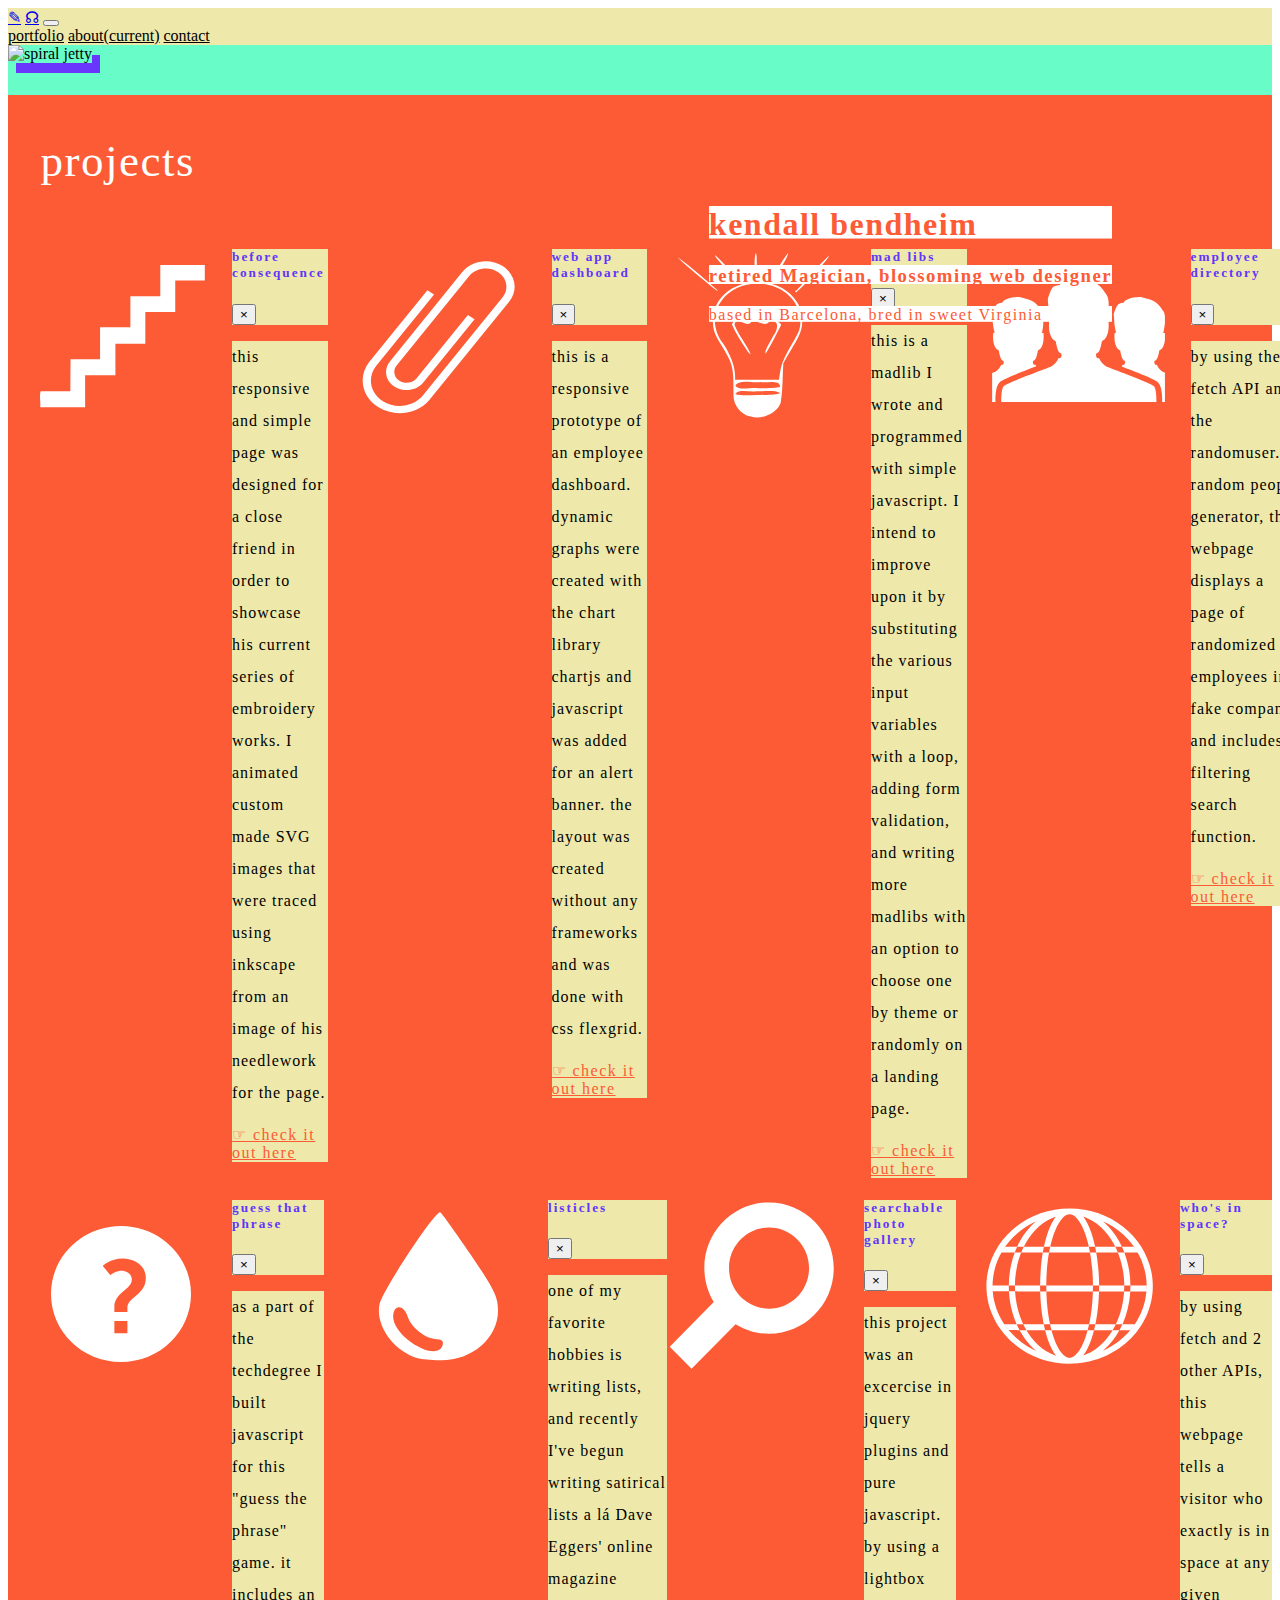
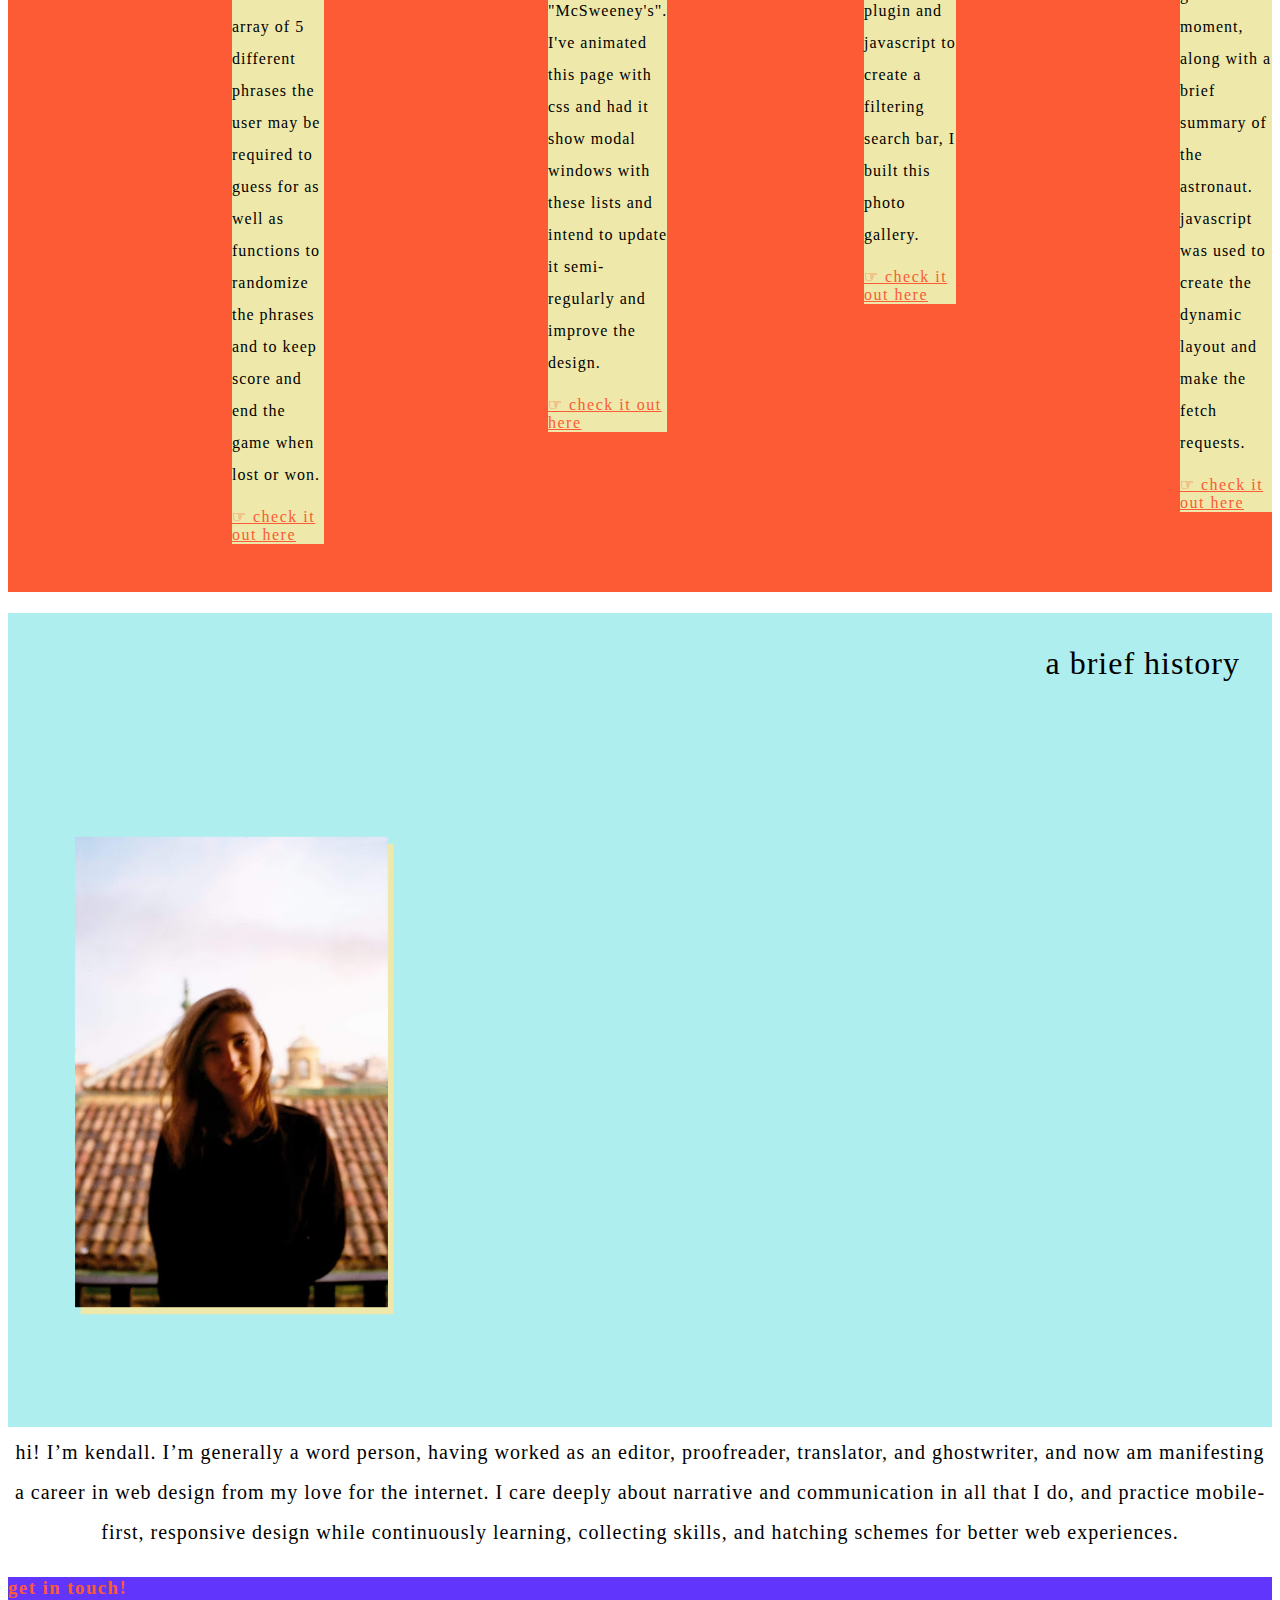
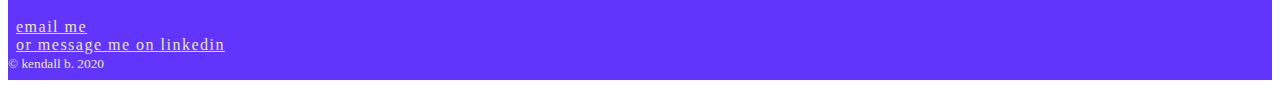
==== commit 3ee41fbc: "More minor changes and moves" ====
--- a/index.html
+++ b/index.html
@@ -144,7 +144,7 @@
                 <p class="lean">this is a madlib I wrote and programmed with simple javascript. I intend to improve upon it by substituting the various input variables
                   with a loop, adding form validation, and writing more madlibs with an option to choose one by theme or randomly on a landing page.<br>
                 </p>
-                  <a href="MAD-libz/index.html" target="_blank">&#9758; check it out here</a>
+                  <a href="MAD-libz/madLib-1/index.html" target="_blank">&#9758; check it out here</a>
               </div>
             </div>
           </div>
--- a/styles.css
+++ b/styles.css
@@ -78,15 +78,12 @@
 
 .content-shell h1 {
     padding: 10px;
+    margin-left: .5em;
     align-self: flex-start;
     letter-spacing: 1.5px;
     font-weight: 300;
     font-size: 45px;
-    background-image: linear-gradient(to right, white 50%, white 60%);
-    background-position: -10% 6%;
-    background-size: 95% 87%;
-    background-repeat: no-repeat;
-    color: #6A35FC;
+    color: white;
 }
 
 .content-shell {
@@ -190,10 +187,6 @@
     text-align: right;
     align-self: flex-end;
     letter-spacing: 1px;
-    background-image: linear-gradient(to right, white 50%, white 60%);
-    background-position: 95% 4%;
-    background-size: 20% 87%;
-    background-repeat: no-repeat;
 }
 
 .myself {
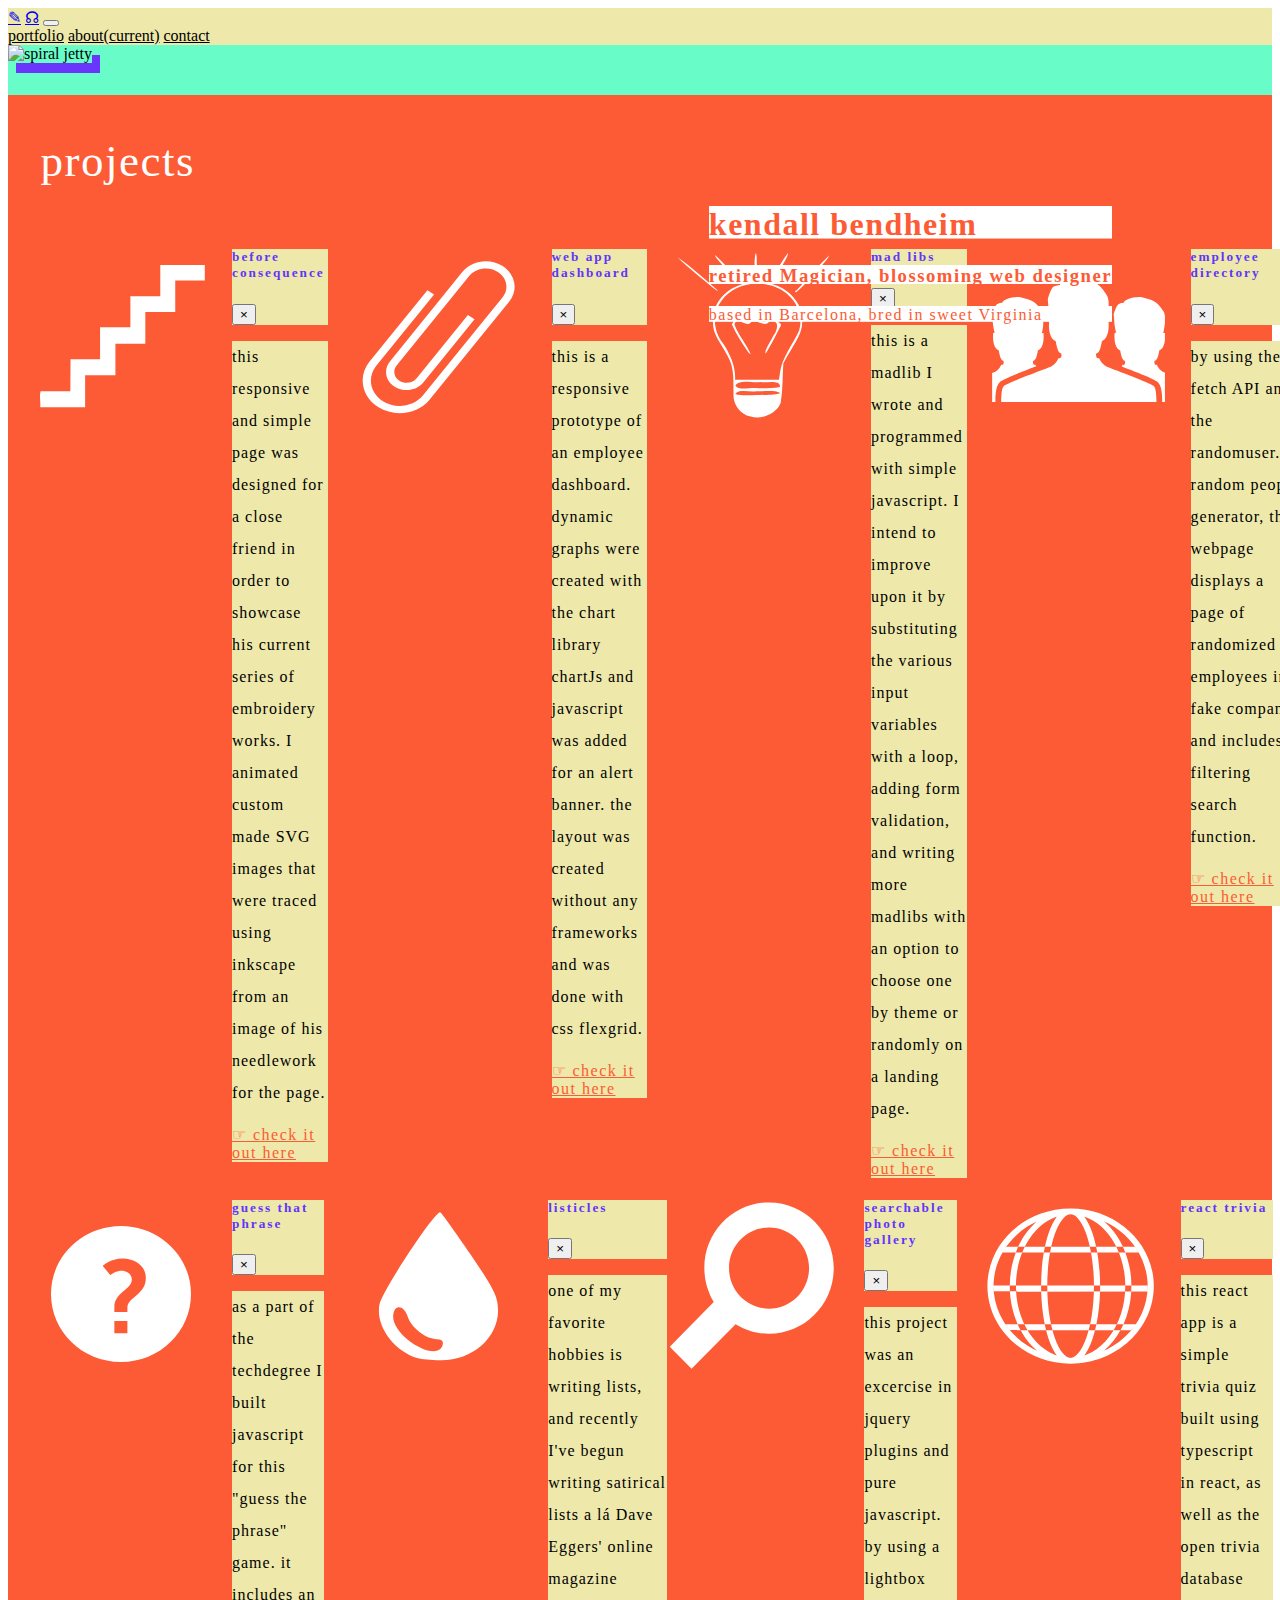
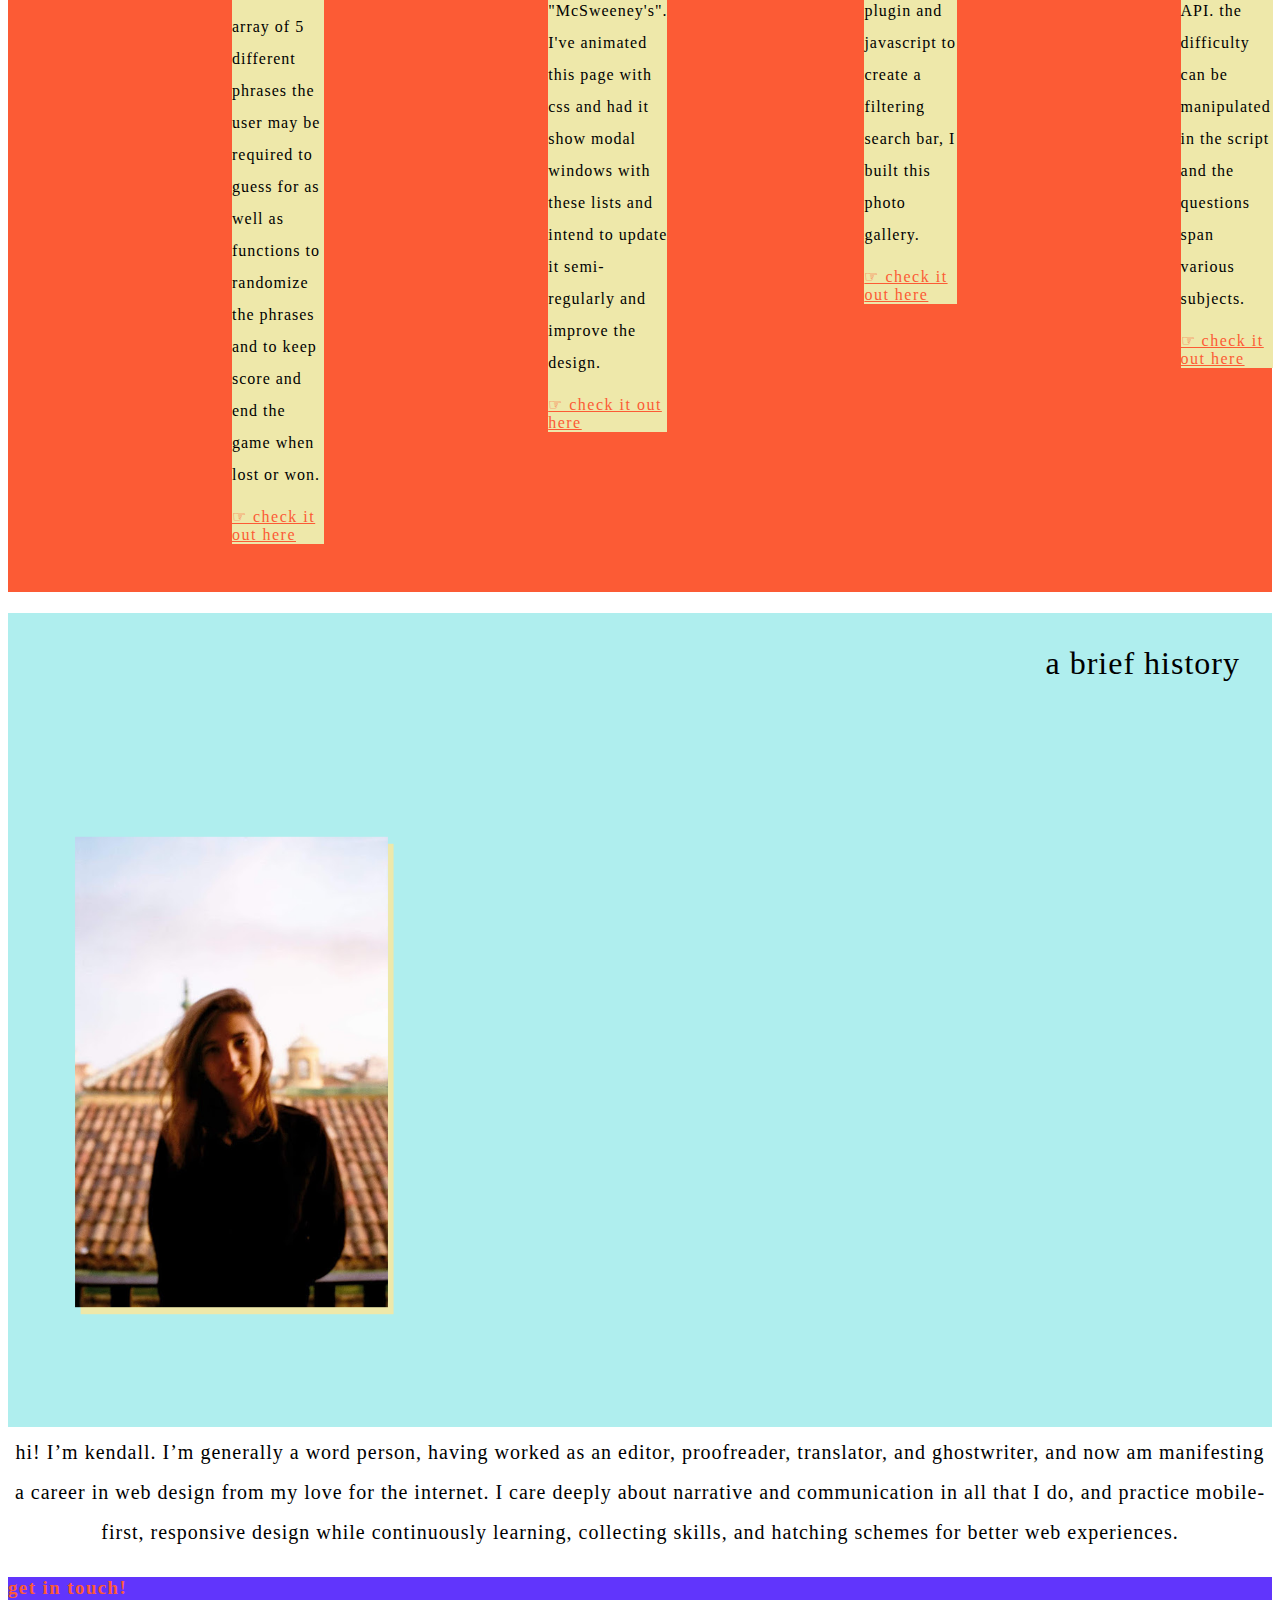
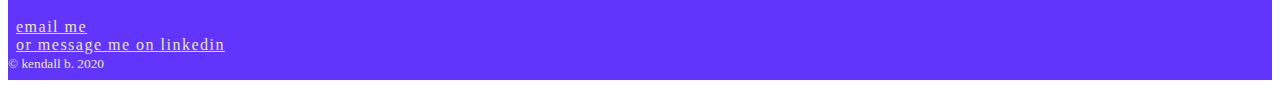
==== commit 19fccbed: "Changed portfolio projects" ====
--- a/index.html
+++ b/index.html
@@ -4,6 +4,12 @@
     <title>Kendall Bendheim</title>
     <meta charset="utf-8">
     <meta name="viewport" content="width=device-width, initial-scale=1, shrink-to-fit=no">
+    <link rel="apple-touch-icon" sizes="180x180" href="favicon/apple-touch-icon.png">
+    <link rel="icon" type="image/png" sizes="32x32" href="favicon/favicon-32x32.png">
+    <link rel="icon" type="image/png" sizes="16x16" href="favicon/favicon-16x16.png">
+    <link rel="manifest" href="/site.webmanifest">
+    <meta name="msapplication-TileColor" content="#da532c">
+    <meta name="theme-color" content="#ffffff">
         <link rel="stylesheet" href="https://cdn.jsdelivr.net/npm/bootstrap@4.5.3/dist/css/bootstrap.min.css" integrity="sha384-TX8t27EcRE3e/ihU7zmQxVncDAy5uIKz4rEkgIXeMed4M0jlfIDPvg6uqKI2xXr2" crossorigin="anonymous">
         <link rel="stylesheet" href="styles.css">
 </head>
@@ -106,7 +112,7 @@
               </div>
               <div class="modal-body  d-flex flex-column">
                 <p class="lean">this is a responsive prototype of an employee dashboard. dynamic graphs were created
-                  with the chart library chartjs and javascript was added for an alert banner. the layout was created without any frameworks and
+                  with the chart library chartJs and javascript was added for an alert banner. the layout was created without any frameworks and
                   was done with css flexgrid.<br>
                 </p>
                 <a href="dashboard-project/index.html" target="_blank">&#9758; check it out here</a>
@@ -309,17 +315,16 @@
           <div class="modal-dialog modal-dialog-centered modal-dialog-scrollable">
             <div class="modal-content">
               <div class="modal-header">
-                <h5 class="modal-title" id="space-title">who's in space?</h5>
-                <button type="button" class="close" data-dismiss="modal" aria-label="Close">
-                  <span aria-hidden="true">&times;</span>
-                </button>
-              </div>
-              <div class="modal-body d-flex flex-column">
-                <p class="lean">by using fetch and 2 other APIs, this webpage tells a visitor who exactly is in space at any given moment,
-                  along with a brief summary of the astronaut. 
-                  javascript was used to create the dynamic layout and make the fetch requests.<br>
-                </p>
-                  <a href="whoisinspace/index.html" target="_blank">&#9758; check it out here</a>
+                <h5 class="modal-title" id="space-title">react trivia</h5>
+                <button type="button" class="close" data-dismiss="modal" aria-label="Close">
+                  <span aria-hidden="true">&times;</span>
+                </button>
+              </div>
+              <div class="modal-body d-flex flex-column">
+                <p class="lean">this react app is a simple trivia quiz built using typescript in react, as well as the open trivia database
+                  API. the difficulty can be manipulated in the script and the questions span various subjects.<br>
+                </p>
+                  <a href="https://okaykendall.github.io/react-quiz/" target="_blank">&#9758; check it out here</a>
               </div>
             </div>
           </div>
